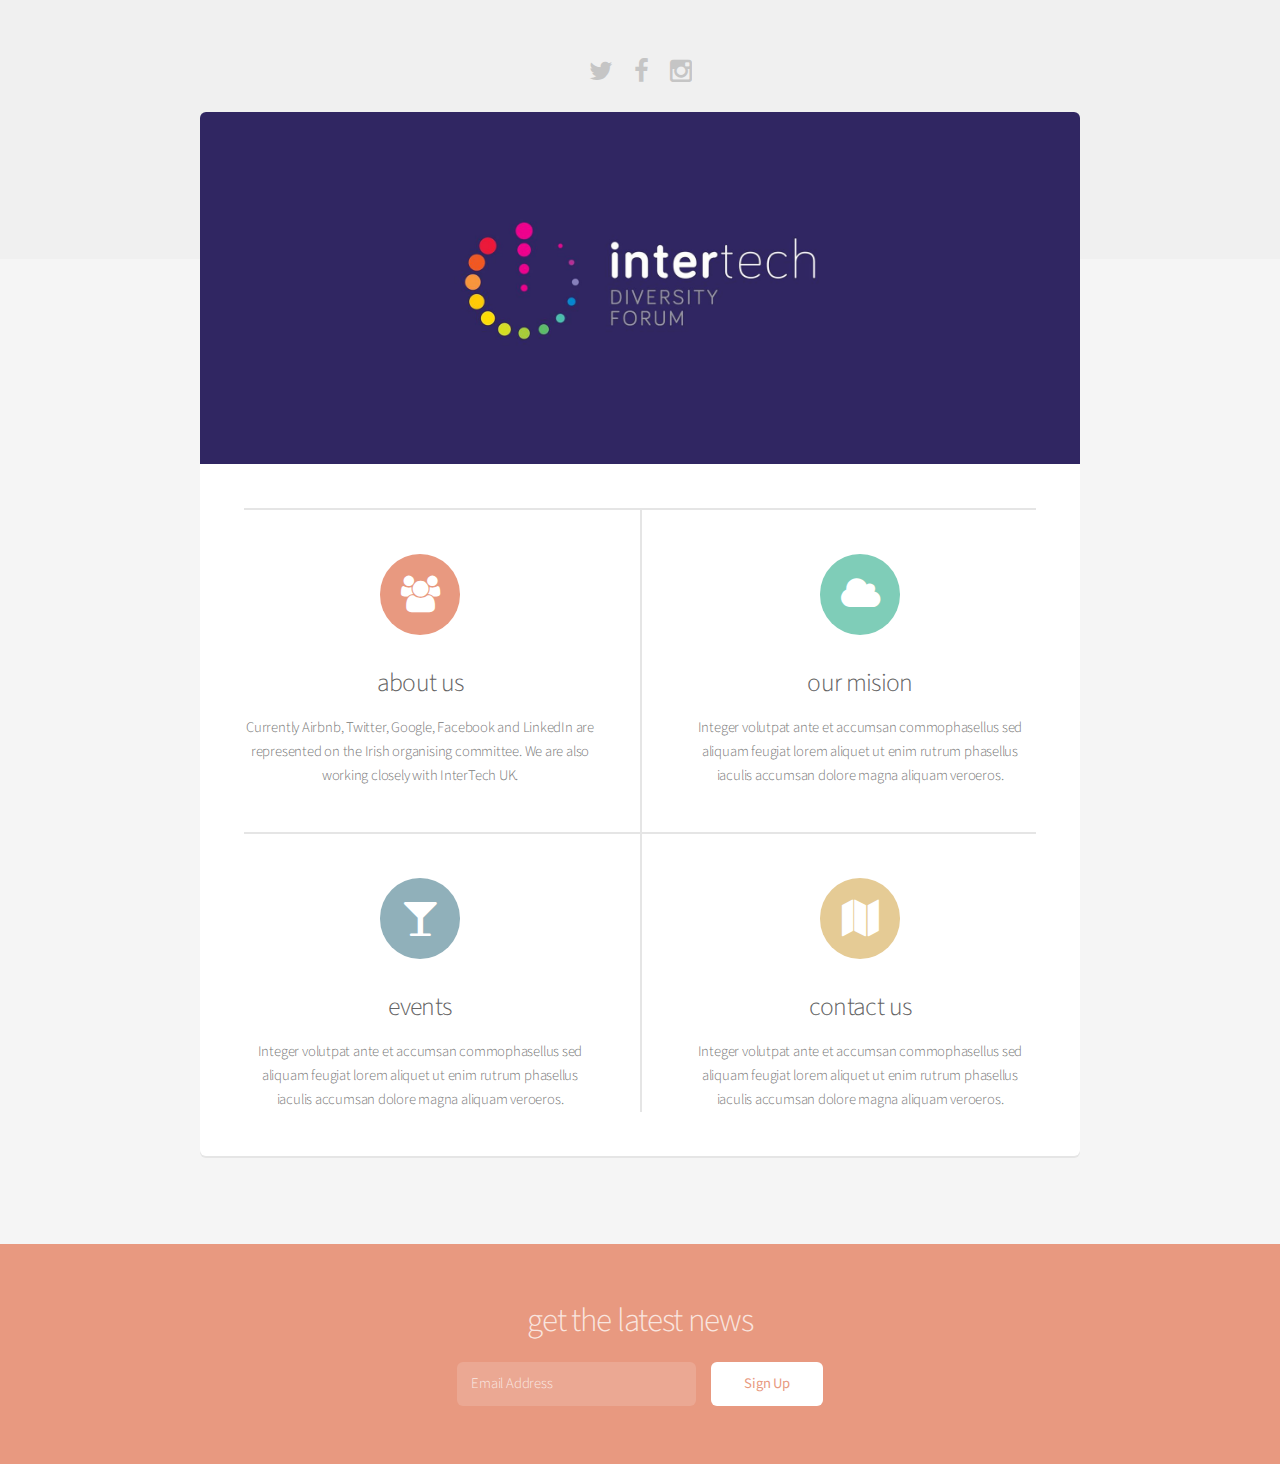
==== index.html @ 77f1223e "initial commit for intertech web" ====
<!DOCTYPE HTML>
<!--
	Alpha by HTML5 UP
	html5up.net | @n33co
	Free for personal and commercial use under the CCA 3.0 license (html5up.net/license)
-->
<html>
	<head>
		<title>Intertech Ireland</title>
		<meta charset="utf-8" />
		<meta name="viewport" content="width=device-width, initial-scale=1" />
		<!--[if lte IE 8]><script src="assets/js/ie/html5shiv.js"></script><![endif]-->
		<link rel="stylesheet" href="assets/css/main.css" />
		<!--[if lte IE 8]><link rel="stylesheet" href="assets/css/ie8.css" /><![endif]-->
	</head>
	<body class="landing">

<!-- Footer -->
				<footer id="footer">
					<ul class="icons">
						<li><a href="#" class="icon fa-twitter"><span class="label">Twitter</span></a></li>
						<li><a href="#" class="icon fa-facebook"><span class="label">Facebook</span></a></li>
						<li><a href="#" class="icon fa-instagram"><span class="label">Instagram</span></a></li>
					</ul>
					<ul class="icons">
					<li></li>
					<li></li>
				</ul>
				</footer>



		<div id="page-wrapper">

			<!-- Header -->
			<!-- Banner -->
				

			<!-- Main -->
				<section id="main" class="container">

					
					

					<section class="box special features">
						<span class="image featured"><img src="images/banner.jpg" alt="" /></span>
						<div class="features-row">
							<section>
								<span class="icon major fa-group accent2"></span>
								<h3>about us</h3>
								<p>Currently Airbnb, Twitter, Google, Facebook and LinkedIn are represented on the Irish organising committee. We are also working closely with InterTech UK.</p>
							</section>
							<section>
								<span class="icon major fa-cloud accent3"></span>
								<h3>our mision</h3>
								<p>Integer volutpat ante et accumsan commophasellus sed aliquam feugiat lorem aliquet ut enim rutrum phasellus iaculis accumsan dolore magna aliquam veroeros.</p>
							</section>
						</div>
						<div class="features-row">
							<section>
								<span class="icon major fa-glass accent4"></span>
								<h3>events</h3>
								<p>Integer volutpat ante et accumsan commophasellus sed aliquam feugiat lorem aliquet ut enim rutrum phasellus iaculis accumsan dolore magna aliquam veroeros.</p>
							</section>
							<section>
								<span class="icon major fa-map accent5"></span>
								<h3>contact us</h3>
								<p>Integer volutpat ante et accumsan commophasellus sed aliquam feugiat lorem aliquet ut enim rutrum phasellus iaculis accumsan dolore magna aliquam veroeros.</p>
							</section>
						</div>
					</section>

					
					</div>

				</section>

			<!-- CTA -->
				<section id="cta">

					<h2>get the latest news</h2>
					<form>
						<div class="row uniform 50%">
							<div class="8u 12u(mobilep)">
								<input type="email" name="email" id="email" placeholder="Email Address" />
							</div>
							<div class="4u 12u(mobilep)">
								<input type="submit" value="Sign Up" class="fit" />
							</div>
						</div>
					</form>

				</section>
		</div>

		<!-- Scripts -->
			<script src="assets/js/jquery.min.js"></script>
			<script src="assets/js/jquery.dropotron.min.js"></script>
			<script src="assets/js/jquery.scrollgress.min.js"></script>
			<script src="assets/js/skel.min.js"></script>
			<script src="assets/js/util.js"></script>
			<!--[if lte IE 8]><script src="assets/js/ie/respond.min.js"></script><![endif]-->
			<script src="assets/js/main.js"></script>

	</body>
</html>
---- assets/css/main.css ----
@import url("font-awesome.min.css");
@import url("http://fonts.googleapis.com/css?family=Source+Sans+Pro:300,400,300italic,400italic");

/*
	Alpha by HTML5 UP
	html5up.net | @n33co
	Free for personal and commercial use under the CCA 3.0 license (html5up.net/license)
*/

/* Reset */

	html, body, div, span, applet, object, iframe, h1, h2, h3, h4, h5, h6, p, blockquote, pre, a, abbr, acronym, address, big, cite, code, del, dfn, em, img, ins, kbd, q, s, samp, small, strike, strong, sub, sup, tt, var, b, u, i, center, dl, dt, dd, ol, ul, li, fieldset, form, label, legend, table, caption, tbody, tfoot, thead, tr, th, td, article, aside, canvas, details, embed, figure, figcaption, footer, header, hgroup, menu, nav, output, ruby, section, summary, time, mark, audio, video {
		margin: 0;
		padding: 0;
		border: 0;
		font-size: 100%;
		font: inherit;
		vertical-align: baseline;
	}

	article, aside, details, figcaption, figure, footer, header, hgroup, menu, nav, section {
		display: block;
	}

	body {
		line-height: 1;
	}

	ol, ul {
		list-style: none;
	}

	blockquote, q {
		quotes: none;
	}

	blockquote:before, blockquote:after, q:before, q:after {
		content: '';
		content: none;
	}

	table {
		border-collapse: collapse;
		border-spacing: 0;
	}

	body {
		-webkit-text-size-adjust: none;
	}

/* Box Model */

	*, *:before, *:after {
		-moz-box-sizing: border-box;
		-webkit-box-sizing: border-box;
		box-sizing: border-box;
	}

/* Containers */

	.container {
		margin-left: auto;
		margin-right: auto;
	}

	.container.\31 25\25 {
		width: 100%;
		max-width: 75em;
		min-width: 60em;
	}

	.container.\37 5\25 {
		width: 45em;
	}

	.container.\35 0\25 {
		width: 30em;
	}

	.container.\32 5\25 {
		width: 15em;
	}

	.container {
		width: 60em;
	}

	@media screen and (max-width: 1680px) {

		.container.\31 25\25 {
			width: 100%;
			max-width: 75em;
			min-width: 60em;
		}

		.container.\37 5\25 {
			width: 45em;
		}

		.container.\35 0\25 {
			width: 30em;
		}

		.container.\32 5\25 {
			width: 15em;
		}

		.container {
			width: 60em;
		}

	}

	@media screen and (max-width: 1280px) {

		.container.\31 25\25 {
			width: 100%;
			max-width: 75em;
			min-width: 60em;
		}

		.container.\37 5\25 {
			width: 45em;
		}

		.container.\35 0\25 {
			width: 30em;
		}

		.container.\32 5\25 {
			width: 15em;
		}

		.container {
			width: 60em;
		}

	}

	@media screen and (max-width: 980px) {

		.container.\31 25\25 {
			width: 100%;
			max-width: 112.5%;
			min-width: 90%;
		}

		.container.\37 5\25 {
			width: 67.5%;
		}

		.container.\35 0\25 {
			width: 45%;
		}

		.container.\32 5\25 {
			width: 22.5%;
		}

		.container {
			width: 90%;
		}

	}

	@media screen and (max-width: 840px) {

		.container.\31 25\25 {
			width: 100%;
			max-width: 112.5%;
			min-width: 90%;
		}

		.container.\37 5\25 {
			width: 67.5%;
		}

		.container.\35 0\25 {
			width: 45%;
		}

		.container.\32 5\25 {
			width: 22.5%;
		}

		.container {
			width: 90% !important;
		}

	}

	@media screen and (max-width: 736px) {

		.container.\31 25\25 {
			width: 100%;
			max-width: 125%;
			min-width: 100%;
		}

		.container.\37 5\25 {
			width: 75%;
		}

		.container.\35 0\25 {
			width: 50%;
		}

		.container.\32 5\25 {
			width: 25%;
		}

		.container {
			width: 100% !important;
		}

	}

	@media screen and (max-width: 480px) {

		.container.\31 25\25 {
			width: 100%;
			max-width: 125%;
			min-width: 100%;
		}

		.container.\37 5\25 {
			width: 75%;
		}

		.container.\35 0\25 {
			width: 50%;
		}

		.container.\32 5\25 {
			width: 25%;
		}

		.container {
			width: 100% !important;
		}

	}

/* Grid */

	.row {
		border-bottom: solid 1px transparent;
		-moz-box-sizing: border-box;
		-webkit-box-sizing: border-box;
		box-sizing: border-box;
	}

	.row > * {
		float: left;
		-moz-box-sizing: border-box;
		-webkit-box-sizing: border-box;
		box-sizing: border-box;
	}

	.row:after, .row:before {
		content: '';
		display: block;
		clear: both;
		height: 0;
	}

	.row.uniform > * > :first-child {
		margin-top: 0;
	}

	.row.uniform > * > :last-child {
		margin-bottom: 0;
	}

	.row.\30 \25 > * {
		padding: 0 0 0 0em;
	}

	.row.\30 \25 {
		margin: 0 0 -1px 0em;
	}

	.row.uniform.\30 \25 > * {
		padding: 0em 0 0 0em;
	}

	.row.uniform.\30 \25 {
		margin: 0em 0 -1px 0em;
	}

	.row > * {
		padding: 0 0 0 2em;
	}

	.row {
		margin: 0 0 -1px -2em;
	}

	.row.uniform > * {
		padding: 2em 0 0 2em;
	}

	.row.uniform {
		margin: -2em 0 -1px -2em;
	}

	.row.\32 00\25 > * {
		padding: 0 0 0 4em;
	}

	.row.\32 00\25 {
		margin: 0 0 -1px -4em;
	}

	.row.uniform.\32 00\25 > * {
		padding: 4em 0 0 4em;
	}

	.row.uniform.\32 00\25 {
		margin: -4em 0 -1px -4em;
	}

	.row.\31 50\25 > * {
		padding: 0 0 0 3em;
	}

	.row.\31 50\25 {
		margin: 0 0 -1px -3em;
	}

	.row.uniform.\31 50\25 > * {
		padding: 3em 0 0 3em;
	}

	.row.uniform.\31 50\25 {
		margin: -3em 0 -1px -3em;
	}

	.row.\35 0\25 > * {
		padding: 0 0 0 1em;
	}

	.row.\35 0\25 {
		margin: 0 0 -1px -1em;
	}

	.row.uniform.\35 0\25 > * {
		padding: 1em 0 0 1em;
	}

	.row.uniform.\35 0\25 {
		margin: -1em 0 -1px -1em;
	}

	.row.\32 5\25 > * {
		padding: 0 0 0 0.5em;
	}

	.row.\32 5\25 {
		margin: 0 0 -1px -0.5em;
	}

	.row.uniform.\32 5\25 > * {
		padding: 0.5em 0 0 0.5em;
	}

	.row.uniform.\32 5\25 {
		margin: -0.5em 0 -1px -0.5em;
	}

	.\31 2u, .\31 2u\24 {
		width: 100%;
		clear: none;
		margin-left: 0;
	}

	.\31 1u, .\31 1u\24 {
		width: 91.6666666667%;
		clear: none;
		margin-left: 0;
	}

	.\31 0u, .\31 0u\24 {
		width: 83.3333333333%;
		clear: none;
		margin-left: 0;
	}

	.\39 u, .\39 u\24 {
		width: 75%;
		clear: none;
		margin-left: 0;
	}

	.\38 u, .\38 u\24 {
		width: 66.6666666667%;
		clear: none;
		margin-left: 0;
	}

	.\37 u, .\37 u\24 {
		width: 58.3333333333%;
		clear: none;
		margin-left: 0;
	}

	.\36 u, .\36 u\24 {
		width: 50%;
		clear: none;
		margin-left: 0;
	}

	.\35 u, .\35 u\24 {
		width: 41.6666666667%;
		clear: none;
		margin-left: 0;
	}

	.\34 u, .\34 u\24 {
		width: 33.3333333333%;
		clear: none;
		margin-left: 0;
	}

	.\33 u, .\33 u\24 {
		width: 25%;
		clear: none;
		margin-left: 0;
	}

	.\32 u, .\32 u\24 {
		width: 16.6666666667%;
		clear: none;
		margin-left: 0;
	}

	.\31 u, .\31 u\24 {
		width: 8.3333333333%;
		clear: none;
		margin-left: 0;
	}

	.\31 2u\24 + *,
	.\31 1u\24 + *,
	.\31 0u\24 + *,
	.\39 u\24 + *,
	.\38 u\24 + *,
	.\37 u\24 + *,
	.\36 u\24 + *,
	.\35 u\24 + *,
	.\34 u\24 + *,
	.\33 u\24 + *,
	.\32 u\24 + *,
	.\31 u\24 + * {
		clear: left;
	}

	.\-11u {
		margin-left: 91.66667%;
	}

	.\-10u {
		margin-left: 83.33333%;
	}

	.\-9u {
		margin-left: 75%;
	}

	.\-8u {
		margin-left: 66.66667%;
	}

	.\-7u {
		margin-left: 58.33333%;
	}

	.\-6u {
		margin-left: 50%;
	}

	.\-5u {
		margin-left: 41.66667%;
	}

	.\-4u {
		margin-left: 33.33333%;
	}

	.\-3u {
		margin-left: 25%;
	}

	.\-2u {
		margin-left: 16.66667%;
	}

	.\-1u {
		margin-left: 8.33333%;
	}

	@media screen and (max-width: 1680px) {

		.row > * {
			padding: 0 0 0 2em;
		}

		.row {
			margin: 0 0 -1px -2em;
		}

		.row.uniform > * {
			padding: 2em 0 0 2em;
		}

		.row.uniform {
			margin: -2em 0 -1px -2em;
		}

		.row.\32 00\25 > * {
			padding: 0 0 0 4em;
		}

		.row.\32 00\25 {
			margin: 0 0 -1px -4em;
		}

		.row.uniform.\32 00\25 > * {
			padding: 4em 0 0 4em;
		}

		.row.uniform.\32 00\25 {
			margin: -4em 0 -1px -4em;
		}

		.row.\31 50\25 > * {
			padding: 0 0 0 3em;
		}

		.row.\31 50\25 {
			margin: 0 0 -1px -3em;
		}

		.row.uniform.\31 50\25 > * {
			padding: 3em 0 0 3em;
		}

		.row.uniform.\31 50\25 {
			margin: -3em 0 -1px -3em;
		}

		.row.\35 0\25 > * {
			padding: 0 0 0 1em;
		}

		.row.\35 0\25 {
			margin: 0 0 -1px -1em;
		}

		.row.uniform.\35 0\25 > * {
			padding: 1em 0 0 1em;
		}

		.row.uniform.\35 0\25 {
			margin: -1em 0 -1px -1em;
		}

		.row.\32 5\25 > * {
			padding: 0 0 0 0.5em;
		}

		.row.\32 5\25 {
			margin: 0 0 -1px -0.5em;
		}

		.row.uniform.\32 5\25 > * {
			padding: 0.5em 0 0 0.5em;
		}

		.row.uniform.\32 5\25 {
			margin: -0.5em 0 -1px -0.5em;
		}

		.\31 2u\28wide\29, .\31 2u\24\28wide\29 {
			width: 100%;
			clear: none;
			margin-left: 0;
		}

		.\31 1u\28wide\29, .\31 1u\24\28wide\29 {
			width: 91.6666666667%;
			clear: none;
			margin-left: 0;
		}

		.\31 0u\28wide\29, .\31 0u\24\28wide\29 {
			width: 83.3333333333%;
			clear: none;
			margin-left: 0;
		}

		.\39 u\28wide\29, .\39 u\24\28wide\29 {
			width: 75%;
			clear: none;
			margin-left: 0;
		}

		.\38 u\28wide\29, .\38 u\24\28wide\29 {
			width: 66.6666666667%;
			clear: none;
			margin-left: 0;
		}

		.\37 u\28wide\29, .\37 u\24\28wide\29 {
			width: 58.3333333333%;
			clear: none;
			margin-left: 0;
		}

		.\36 u\28wide\29, .\36 u\24\28wide\29 {
			width: 50%;
			clear: none;
			margin-left: 0;
		}

		.\35 u\28wide\29, .\35 u\24\28wide\29 {
			width: 41.6666666667%;
			clear: none;
			margin-left: 0;
		}

		.\34 u\28wide\29, .\34 u\24\28wide\29 {
			width: 33.3333333333%;
			clear: none;
			margin-left: 0;
		}

		.\33 u\28wide\29, .\33 u\24\28wide\29 {
			width: 25%;
			clear: none;
			margin-left: 0;
		}

		.\32 u\28wide\29, .\32 u\24\28wide\29 {
			width: 16.6666666667%;
			clear: none;
			margin-left: 0;
		}

		.\31 u\28wide\29, .\31 u\24\28wide\29 {
			width: 8.3333333333%;
			clear: none;
			margin-left: 0;
		}

		.\31 2u\24\28wide\29 + *,
		.\31 1u\24\28wide\29 + *,
		.\31 0u\24\28wide\29 + *,
		.\39 u\24\28wide\29 + *,
		.\38 u\24\28wide\29 + *,
		.\37 u\24\28wide\29 + *,
		.\36 u\24\28wide\29 + *,
		.\35 u\24\28wide\29 + *,
		.\34 u\24\28wide\29 + *,
		.\33 u\24\28wide\29 + *,
		.\32 u\24\28wide\29 + *,
		.\31 u\24\28wide\29 + * {
			clear: left;
		}

		.\-11u\28wide\29 {
			margin-left: 91.66667%;
		}

		.\-10u\28wide\29 {
			margin-left: 83.33333%;
		}

		.\-9u\28wide\29 {
			margin-left: 75%;
		}

		.\-8u\28wide\29 {
			margin-left: 66.66667%;
		}

		.\-7u\28wide\29 {
			margin-left: 58.33333%;
		}

		.\-6u\28wide\29 {
			margin-left: 50%;
		}

		.\-5u\28wide\29 {
			margin-left: 41.66667%;
		}

		.\-4u\28wide\29 {
			margin-left: 33.33333%;
		}

		.\-3u\28wide\29 {
			margin-left: 25%;
		}

		.\-2u\28wide\29 {
			margin-left: 16.66667%;
		}

		.\-1u\28wide\29 {
			margin-left: 8.33333%;
		}

	}

	@media screen and (max-width: 1280px) {

		.row > * {
			padding: 0 0 0 2em;
		}

		.row {
			margin: 0 0 -1px -2em;
		}

		.row.uniform > * {
			padding: 2em 0 0 2em;
		}

		.row.uniform {
			margin: -2em 0 -1px -2em;
		}

		.row.\32 00\25 > * {
			padding: 0 0 0 4em;
		}

		.row.\32 00\25 {
			margin: 0 0 -1px -4em;
		}

		.row.uniform.\32 00\25 > * {
			padding: 4em 0 0 4em;
		}

		.row.uniform.\32 00\25 {
			margin: -4em 0 -1px -4em;
		}

		.row.\31 50\25 > * {
			padding: 0 0 0 3em;
		}

		.row.\31 50\25 {
			margin: 0 0 -1px -3em;
		}

		.row.uniform.\31 50\25 > * {
			padding: 3em 0 0 3em;
		}

		.row.uniform.\31 50\25 {
			margin: -3em 0 -1px -3em;
		}

		.row.\35 0\25 > * {
			padding: 0 0 0 1em;
		}

		.row.\35 0\25 {
			margin: 0 0 -1px -1em;
		}

		.row.uniform.\35 0\25 > * {
			padding: 1em 0 0 1em;
		}

		.row.uniform.\35 0\25 {
			margin: -1em 0 -1px -1em;
		}

		.row.\32 5\25 > * {
			padding: 0 0 0 0.5em;
		}

		.row.\32 5\25 {
			margin: 0 0 -1px -0.5em;
		}

		.row.uniform.\32 5\25 > * {
			padding: 0.5em 0 0 0.5em;
		}

		.row.uniform.\32 5\25 {
			margin: -0.5em 0 -1px -0.5em;
		}

		.\31 2u\28normal\29, .\31 2u\24\28normal\29 {
			width: 100%;
			clear: none;
			margin-left: 0;
		}

		.\31 1u\28normal\29, .\31 1u\24\28normal\29 {
			width: 91.6666666667%;
			clear: none;
			margin-left: 0;
		}

		.\31 0u\28normal\29, .\31 0u\24\28normal\29 {
			width: 83.3333333333%;
			clear: none;
			margin-left: 0;
		}

		.\39 u\28normal\29, .\39 u\24\28normal\29 {
			width: 75%;
			clear: none;
			margin-left: 0;
		}

		.\38 u\28normal\29, .\38 u\24\28normal\29 {
			width: 66.6666666667%;
			clear: none;
			margin-left: 0;
		}

		.\37 u\28normal\29, .\37 u\24\28normal\29 {
			width: 58.3333333333%;
			clear: none;
			margin-left: 0;
		}

		.\36 u\28normal\29, .\36 u\24\28normal\29 {
			width: 50%;
			clear: none;
			margin-left: 0;
		}

		.\35 u\28normal\29, .\35 u\24\28normal\29 {
			width: 41.6666666667%;
			clear: none;
			margin-left: 0;
		}

		.\34 u\28normal\29, .\34 u\24\28normal\29 {
			width: 33.3333333333%;
			clear: none;
			margin-left: 0;
		}

		.\33 u\28normal\29, .\33 u\24\28normal\29 {
			width: 25%;
			clear: none;
			margin-left: 0;
		}

		.\32 u\28normal\29, .\32 u\24\28normal\29 {
			width: 16.6666666667%;
			clear: none;
			margin-left: 0;
		}

		.\31 u\28normal\29, .\31 u\24\28normal\29 {
			width: 8.3333333333%;
			clear: none;
			margin-left: 0;
		}

		.\31 2u\24\28normal\29 + *,
		.\31 1u\24\28normal\29 + *,
		.\31 0u\24\28normal\29 + *,
		.\39 u\24\28normal\29 + *,
		.\38 u\24\28normal\29 + *,
		.\37 u\24\28normal\29 + *,
		.\36 u\24\28normal\29 + *,
		.\35 u\24\28normal\29 + *,
		.\34 u\24\28normal\29 + *,
		.\33 u\24\28normal\29 + *,
		.\32 u\24\28normal\29 + *,
		.\31 u\24\28normal\29 + * {
			clear: left;
		}

		.\-11u\28normal\29 {
			margin-left: 91.66667%;
		}

		.\-10u\28normal\29 {
			margin-left: 83.33333%;
		}

		.\-9u\28normal\29 {
			margin-left: 75%;
		}

		.\-8u\28normal\29 {
			margin-left: 66.66667%;
		}

		.\-7u\28normal\29 {
			margin-left: 58.33333%;
		}

		.\-6u\28normal\29 {
			margin-left: 50%;
		}

		.\-5u\28normal\29 {
			margin-left: 41.66667%;
		}

		.\-4u\28normal\29 {
			margin-left: 33.33333%;
		}

		.\-3u\28normal\29 {
			margin-left: 25%;
		}

		.\-2u\28normal\29 {
			margin-left: 16.66667%;
		}

		.\-1u\28normal\29 {
			margin-left: 8.33333%;
		}

	}

	@media screen and (max-width: 980px) {

		.row > * {
			padding: 0 0 0 2em;
		}

		.row {
			margin: 0 0 -1px -2em;
		}

		.row.uniform > * {
			padding: 2em 0 0 2em;
		}

		.row.uniform {
			margin: -2em 0 -1px -2em;
		}

		.row.\32 00\25 > * {
			padding: 0 0 0 4em;
		}

		.row.\32 00\25 {
			margin: 0 0 -1px -4em;
		}

		.row.uniform.\32 00\25 > * {
			padding: 4em 0 0 4em;
		}

		.row.uniform.\32 00\25 {
			margin: -4em 0 -1px -4em;
		}

		.row.\31 50\25 > * {
			padding: 0 0 0 3em;
		}

		.row.\31 50\25 {
			margin: 0 0 -1px -3em;
		}

		.row.uniform.\31 50\25 > * {
			padding: 3em 0 0 3em;
		}

		.row.uniform.\31 50\25 {
			margin: -3em 0 -1px -3em;
		}

		.row.\35 0\25 > * {
			padding: 0 0 0 1em;
		}

		.row.\35 0\25 {
			margin: 0 0 -1px -1em;
		}

		.row.uniform.\35 0\25 > * {
			padding: 1em 0 0 1em;
		}

		.row.uniform.\35 0\25 {
			margin: -1em 0 -1px -1em;
		}

		.row.\32 5\25 > * {
			padding: 0 0 0 0.5em;
		}

		.row.\32 5\25 {
			margin: 0 0 -1px -0.5em;
		}

		.row.uniform.\32 5\25 > * {
			padding: 0.5em 0 0 0.5em;
		}

		.row.uniform.\32 5\25 {
			margin: -0.5em 0 -1px -0.5em;
		}

		.\31 2u\28narrow\29, .\31 2u\24\28narrow\29 {
			width: 100%;
			clear: none;
			margin-left: 0;
		}

		.\31 1u\28narrow\29, .\31 1u\24\28narrow\29 {
			width: 91.6666666667%;
			clear: none;
			margin-left: 0;
		}

		.\31 0u\28narrow\29, .\31 0u\24\28narrow\29 {
			width: 83.3333333333%;
			clear: none;
			margin-left: 0;
		}

		.\39 u\28narrow\29, .\39 u\24\28narrow\29 {
			width: 75%;
			clear: none;
			margin-left: 0;
		}

		.\38 u\28narrow\29, .\38 u\24\28narrow\29 {
			width: 66.6666666667%;
			clear: none;
			margin-left: 0;
		}

		.\37 u\28narrow\29, .\37 u\24\28narrow\29 {
			width: 58.3333333333%;
			clear: none;
			margin-left: 0;
		}

		.\36 u\28narrow\29, .\36 u\24\28narrow\29 {
			width: 50%;
			clear: none;
			margin-left: 0;
		}

		.\35 u\28narrow\29, .\35 u\24\28narrow\29 {
			width: 41.6666666667%;
			clear: none;
			margin-left: 0;
		}

		.\34 u\28narrow\29, .\34 u\24\28narrow\29 {
			width: 33.3333333333%;
			clear: none;
			margin-left: 0;
		}

		.\33 u\28narrow\29, .\33 u\24\28narrow\29 {
			width: 25%;
			clear: none;
			margin-left: 0;
		}

		.\32 u\28narrow\29, .\32 u\24\28narrow\29 {
			width: 16.6666666667%;
			clear: none;
			margin-left: 0;
		}

		.\31 u\28narrow\29, .\31 u\24\28narrow\29 {
			width: 8.3333333333%;
			clear: none;
			margin-left: 0;
		}

		.\31 2u\24\28narrow\29 + *,
		.\31 1u\24\28narrow\29 + *,
		.\31 0u\24\28narrow\29 + *,
		.\39 u\24\28narrow\29 + *,
		.\38 u\24\28narrow\29 + *,
		.\37 u\24\28narrow\29 + *,
		.\36 u\24\28narrow\29 + *,
		.\35 u\24\28narrow\29 + *,
		.\34 u\24\28narrow\29 + *,
		.\33 u\24\28narrow\29 + *,
		.\32 u\24\28narrow\29 + *,
		.\31 u\24\28narrow\29 + * {
			clear: left;
		}

		.\-11u\28narrow\29 {
			margin-left: 91.66667%;
		}

		.\-10u\28narrow\29 {
			margin-left: 83.33333%;
		}

		.\-9u\28narrow\29 {
			margin-left: 75%;
		}

		.\-8u\28narrow\29 {
			margin-left: 66.66667%;
		}

		.\-7u\28narrow\29 {
			margin-left: 58.33333%;
		}

		.\-6u\28narrow\29 {
			margin-left: 50%;
		}

		.\-5u\28narrow\29 {
			margin-left: 41.66667%;
		}

		.\-4u\28narrow\29 {
			margin-left: 33.33333%;
		}

		.\-3u\28narrow\29 {
			margin-left: 25%;
		}

		.\-2u\28narrow\29 {
			margin-left: 16.66667%;
		}

		.\-1u\28narrow\29 {
			margin-left: 8.33333%;
		}

	}

	@media screen and (max-width: 840px) {

		.row > * {
			padding: 0 0 0 2em;
		}

		.row {
			margin: 0 0 -1px -2em;
		}

		.row.uniform > * {
			padding: 2em 0 0 2em;
		}

		.row.uniform {
			margin: -2em 0 -1px -2em;
		}

		.row.\32 00\25 > * {
			padding: 0 0 0 4em;
		}

		.row.\32 00\25 {
			margin: 0 0 -1px -4em;
		}

		.row.uniform.\32 00\25 > * {
			padding: 4em 0 0 4em;
		}

		.row.uniform.\32 00\25 {
			margin: -4em 0 -1px -4em;
		}

		.row.\31 50\25 > * {
			padding: 0 0 0 3em;
		}

		.row.\31 50\25 {
			margin: 0 0 -1px -3em;
		}

		.row.uniform.\31 50\25 > * {
			padding: 3em 0 0 3em;
		}

		.row.uniform.\31 50\25 {
			margin: -3em 0 -1px -3em;
		}

		.row.\35 0\25 > * {
			padding: 0 0 0 1em;
		}

		.row.\35 0\25 {
			margin: 0 0 -1px -1em;
		}

		.row.uniform.\35 0\25 > * {
			padding: 1em 0 0 1em;
		}

		.row.uniform.\35 0\25 {
			margin: -1em 0 -1px -1em;
		}

		.row.\32 5\25 > * {
			padding: 0 0 0 0.5em;
		}

		.row.\32 5\25 {
			margin: 0 0 -1px -0.5em;
		}

		.row.uniform.\32 5\25 > * {
			padding: 0.5em 0 0 0.5em;
		}

		.row.uniform.\32 5\25 {
			margin: -0.5em 0 -1px -0.5em;
		}

		.\31 2u\28narrower\29, .\31 2u\24\28narrower\29 {
			width: 100%;
			clear: none;
			margin-left: 0;
		}

		.\31 1u\28narrower\29, .\31 1u\24\28narrower\29 {
			width: 91.6666666667%;
			clear: none;
			margin-left: 0;
		}

		.\31 0u\28narrower\29, .\31 0u\24\28narrower\29 {
			width: 83.3333333333%;
			clear: none;
			margin-left: 0;
		}

		.\39 u\28narrower\29, .\39 u\24\28narrower\29 {
			width: 75%;
			clear: none;
			margin-left: 0;
		}

		.\38 u\28narrower\29, .\38 u\24\28narrower\29 {
			width: 66.6666666667%;
			clear: none;
			margin-left: 0;
		}

		.\37 u\28narrower\29, .\37 u\24\28narrower\29 {
			width: 58.3333333333%;
			clear: none;
			margin-left: 0;
		}

		.\36 u\28narrower\29, .\36 u\24\28narrower\29 {
			width: 50%;
			clear: none;
			margin-left: 0;
		}

		.\35 u\28narrower\29, .\35 u\24\28narrower\29 {
			width: 41.6666666667%;
			clear: none;
			margin-left: 0;
		}

		.\34 u\28narrower\29, .\34 u\24\28narrower\29 {
			width: 33.3333333333%;
			clear: none;
			margin-left: 0;
		}

		.\33 u\28narrower\29, .\33 u\24\28narrower\29 {
			width: 25%;
			clear: none;
			margin-left: 0;
		}

		.\32 u\28narrower\29, .\32 u\24\28narrower\29 {
			width: 16.6666666667%;
			clear: none;
			margin-left: 0;
		}

		.\31 u\28narrower\29, .\31 u\24\28narrower\29 {
			width: 8.3333333333%;
			clear: none;
			margin-left: 0;
		}

		.\31 2u\24\28narrower\29 + *,
		.\31 1u\24\28narrower\29 + *,
		.\31 0u\24\28narrower\29 + *,
		.\39 u\24\28narrower\29 + *,
		.\38 u\24\28narrower\29 + *,
		.\37 u\24\28narrower\29 + *,
		.\36 u\24\28narrower\29 + *,
		.\35 u\24\28narrower\29 + *,
		.\34 u\24\28narrower\29 + *,
		.\33 u\24\28narrower\29 + *,
		.\32 u\24\28narrower\29 + *,
		.\31 u\24\28narrower\29 + * {
			clear: left;
		}

		.\-11u\28narrower\29 {
			margin-left: 91.66667%;
		}

		.\-10u\28narrower\29 {
			margin-left: 83.33333%;
		}

		.\-9u\28narrower\29 {
			margin-left: 75%;
		}

		.\-8u\28narrower\29 {
			margin-left: 66.66667%;
		}

		.\-7u\28narrower\29 {
			margin-left: 58.33333%;
		}

		.\-6u\28narrower\29 {
			margin-left: 50%;
		}

		.\-5u\28narrower\29 {
			margin-left: 41.66667%;
		}

		.\-4u\28narrower\29 {
			margin-left: 33.33333%;
		}

		.\-3u\28narrower\29 {
			margin-left: 25%;
		}

		.\-2u\28narrower\29 {
			margin-left: 16.66667%;
		}

		.\-1u\28narrower\29 {
			margin-left: 8.33333%;
		}

	}

	@media screen and (max-width: 736px) {

		.row > * {
			padding: 0 0 0 2em;
		}

		.row {
			margin: 0 0 -1px -2em;
		}

		.row.uniform > * {
			padding: 2em 0 0 2em;
		}

		.row.uniform {
			margin: -2em 0 -1px -2em;
		}

		.row.\32 00\25 > * {
			padding: 0 0 0 4em;
		}

		.row.\32 00\25 {
			margin: 0 0 -1px -4em;
		}

		.row.uniform.\32 00\25 > * {
			padding: 4em 0 0 4em;
		}

		.row.uniform.\32 00\25 {
			margin: -4em 0 -1px -4em;
		}

		.row.\31 50\25 > * {
			padding: 0 0 0 3em;
		}

		.row.\31 50\25 {
			margin: 0 0 -1px -3em;
		}

		.row.uniform.\31 50\25 > * {
			padding: 3em 0 0 3em;
		}

		.row.uniform.\31 50\25 {
			margin: -3em 0 -1px -3em;
		}

		.row.\35 0\25 > * {
			padding: 0 0 0 1em;
		}

		.row.\35 0\25 {
			margin: 0 0 -1px -1em;
		}

		.row.uniform.\35 0\25 > * {
			padding: 1em 0 0 1em;
		}

		.row.uniform.\35 0\25 {
			margin: -1em 0 -1px -1em;
		}

		.row.\32 5\25 > * {
			padding: 0 0 0 0.5em;
		}

		.row.\32 5\25 {
			margin: 0 0 -1px -0.5em;
		}

		.row.uniform.\32 5\25 > * {
			padding: 0.5em 0 0 0.5em;
		}

		.row.uniform.\32 5\25 {
			margin: -0.5em 0 -1px -0.5em;
		}

		.\31 2u\28mobile\29, .\31 2u\24\28mobile\29 {
			width: 100%;
			clear: none;
			margin-left: 0;
		}

		.\31 1u\28mobile\29, .\31 1u\24\28mobile\29 {
			width: 91.6666666667%;
			clear: none;
			margin-left: 0;
		}

		.\31 0u\28mobile\29, .\31 0u\24\28mobile\29 {
			width: 83.3333333333%;
			clear: none;
			margin-left: 0;
		}

		.\39 u\28mobile\29, .\39 u\24\28mobile\29 {
			width: 75%;
			clear: none;
			margin-left: 0;
		}

		.\38 u\28mobile\29, .\38 u\24\28mobile\29 {
			width: 66.6666666667%;
			clear: none;
			margin-left: 0;
		}

		.\37 u\28mobile\29, .\37 u\24\28mobile\29 {
			width: 58.3333333333%;
			clear: none;
			margin-left: 0;
		}

		.\36 u\28mobile\29, .\36 u\24\28mobile\29 {
			width: 50%;
			clear: none;
			margin-left: 0;
		}

		.\35 u\28mobile\29, .\35 u\24\28mobile\29 {
			width: 41.6666666667%;
			clear: none;
			margin-left: 0;
		}

		.\34 u\28mobile\29, .\34 u\24\28mobile\29 {
			width: 33.3333333333%;
			clear: none;
			margin-left: 0;
		}

		.\33 u\28mobile\29, .\33 u\24\28mobile\29 {
			width: 25%;
			clear: none;
			margin-left: 0;
		}

		.\32 u\28mobile\29, .\32 u\24\28mobile\29 {
			width: 16.6666666667%;
			clear: none;
			margin-left: 0;
		}

		.\31 u\28mobile\29, .\31 u\24\28mobile\29 {
			width: 8.3333333333%;
			clear: none;
			margin-left: 0;
		}

		.\31 2u\24\28mobile\29 + *,
		.\31 1u\24\28mobile\29 + *,
		.\31 0u\24\28mobile\29 + *,
		.\39 u\24\28mobile\29 + *,
		.\38 u\24\28mobile\29 + *,
		.\37 u\24\28mobile\29 + *,
		.\36 u\24\28mobile\29 + *,
		.\35 u\24\28mobile\29 + *,
		.\34 u\24\28mobile\29 + *,
		.\33 u\24\28mobile\29 + *,
		.\32 u\24\28mobile\29 + *,
		.\31 u\24\28mobile\29 + * {
			clear: left;
		}

		.\-11u\28mobile\29 {
			margin-left: 91.66667%;
		}

		.\-10u\28mobile\29 {
			margin-left: 83.33333%;
		}

		.\-9u\28mobile\29 {
			margin-left: 75%;
		}

		.\-8u\28mobile\29 {
			margin-left: 66.66667%;
		}

		.\-7u\28mobile\29 {
			margin-left: 58.33333%;
		}

		.\-6u\28mobile\29 {
			margin-left: 50%;
		}

		.\-5u\28mobile\29 {
			margin-left: 41.66667%;
		}

		.\-4u\28mobile\29 {
			margin-left: 33.33333%;
		}

		.\-3u\28mobile\29 {
			margin-left: 25%;
		}

		.\-2u\28mobile\29 {
			margin-left: 16.66667%;
		}

		.\-1u\28mobile\29 {
			margin-left: 8.33333%;
		}

	}

	@media screen and (max-width: 480px) {

		.row > * {
			padding: 0 0 0 2em;
		}

		.row {
			margin: 0 0 -1px -2em;
		}

		.row.uniform > * {
			padding: 2em 0 0 2em;
		}

		.row.uniform {
			margin: -2em 0 -1px -2em;
		}

		.row.\32 00\25 > * {
			padding: 0 0 0 4em;
		}

		.row.\32 00\25 {
			margin: 0 0 -1px -4em;
		}

		.row.uniform.\32 00\25 > * {
			padding: 4em 0 0 4em;
		}

		.row.uniform.\32 00\25 {
			margin: -4em 0 -1px -4em;
		}

		.row.\31 50\25 > * {
			padding: 0 0 0 3em;
		}

		.row.\31 50\25 {
			margin: 0 0 -1px -3em;
		}

		.row.uniform.\31 50\25 > * {
			padding: 3em 0 0 3em;
		}

		.row.uniform.\31 50\25 {
			margin: -3em 0 -1px -3em;
		}

		.row.\35 0\25 > * {
			padding: 0 0 0 1em;
		}

		.row.\35 0\25 {
			margin: 0 0 -1px -1em;
		}

		.row.uniform.\35 0\25 > * {
			padding: 1em 0 0 1em;
		}

		.row.uniform.\35 0\25 {
			margin: -1em 0 -1px -1em;
		}

		.row.\32 5\25 > * {
			padding: 0 0 0 0.5em;
		}

		.row.\32 5\25 {
			margin: 0 0 -1px -0.5em;
		}

		.row.uniform.\32 5\25 > * {
			padding: 0.5em 0 0 0.5em;
		}

		.row.uniform.\32 5\25 {
			margin: -0.5em 0 -1px -0.5em;
		}

		.\31 2u\28mobilep\29, .\31 2u\24\28mobilep\29 {
			width: 100%;
			clear: none;
			margin-left: 0;
		}

		.\31 1u\28mobilep\29, .\31 1u\24\28mobilep\29 {
			width: 91.6666666667%;
			clear: none;
			margin-left: 0;
		}

		.\31 0u\28mobilep\29, .\31 0u\24\28mobilep\29 {
			width: 83.3333333333%;
			clear: none;
			margin-left: 0;
		}

		.\39 u\28mobilep\29, .\39 u\24\28mobilep\29 {
			width: 75%;
			clear: none;
			margin-left: 0;
		}

		.\38 u\28mobilep\29, .\38 u\24\28mobilep\29 {
			width: 66.6666666667%;
			clear: none;
			margin-left: 0;
		}

		.\37 u\28mobilep\29, .\37 u\24\28mobilep\29 {
			width: 58.3333333333%;
			clear: none;
			margin-left: 0;
		}

		.\36 u\28mobilep\29, .\36 u\24\28mobilep\29 {
			width: 50%;
			clear: none;
			margin-left: 0;
		}

		.\35 u\28mobilep\29, .\35 u\24\28mobilep\29 {
			width: 41.6666666667%;
			clear: none;
			margin-left: 0;
		}

		.\34 u\28mobilep\29, .\34 u\24\28mobilep\29 {
			width: 33.3333333333%;
			clear: none;
			margin-left: 0;
		}

		.\33 u\28mobilep\29, .\33 u\24\28mobilep\29 {
			width: 25%;
			clear: none;
			margin-left: 0;
		}

		.\32 u\28mobilep\29, .\32 u\24\28mobilep\29 {
			width: 16.6666666667%;
			clear: none;
			margin-left: 0;
		}

		.\31 u\28mobilep\29, .\31 u\24\28mobilep\29 {
			width: 8.3333333333%;
			clear: none;
			margin-left: 0;
		}

		.\31 2u\24\28mobilep\29 + *,
		.\31 1u\24\28mobilep\29 + *,
		.\31 0u\24\28mobilep\29 + *,
		.\39 u\24\28mobilep\29 + *,
		.\38 u\24\28mobilep\29 + *,
		.\37 u\24\28mobilep\29 + *,
		.\36 u\24\28mobilep\29 + *,
		.\35 u\24\28mobilep\29 + *,
		.\34 u\24\28mobilep\29 + *,
		.\33 u\24\28mobilep\29 + *,
		.\32 u\24\28mobilep\29 + *,
		.\31 u\24\28mobilep\29 + * {
			clear: left;
		}

		.\-11u\28mobilep\29 {
			margin-left: 91.66667%;
		}

		.\-10u\28mobilep\29 {
			margin-left: 83.33333%;
		}

		.\-9u\28mobilep\29 {
			margin-left: 75%;
		}

		.\-8u\28mobilep\29 {
			margin-left: 66.66667%;
		}

		.\-7u\28mobilep\29 {
			margin-left: 58.33333%;
		}

		.\-6u\28mobilep\29 {
			margin-left: 50%;
		}

		.\-5u\28mobilep\29 {
			margin-left: 41.66667%;
		}

		.\-4u\28mobilep\29 {
			margin-left: 33.33333%;
		}

		.\-3u\28mobilep\29 {
			margin-left: 25%;
		}

		.\-2u\28mobilep\29 {
			margin-left: 16.66667%;
		}

		.\-1u\28mobilep\29 {
			margin-left: 8.33333%;
		}

	}

/* Basic */

	body {
		background: #f5f5f5;
	}

	body, input, select, textarea {
		color: #777;
		font-family: "Source Sans Pro", sans-serif;
		font-size: 16pt;
		font-weight: 300;
		line-height: 1.65em;
		letter-spacing: -0.015em;
	}

	a {
		-moz-transition: color 0.2s ease-in-out, border-bottom-color 0.2s ease-in-out;
		-webkit-transition: color 0.2s ease-in-out, border-bottom-color 0.2s ease-in-out;
		-ms-transition: color 0.2s ease-in-out, border-bottom-color 0.2s ease-in-out;
		transition: color 0.2s ease-in-out, border-bottom-color 0.2s ease-in-out;
		border-bottom: dotted 1px;
		color: #e89980;
		text-decoration: none;
	}

		a:hover {
			border-bottom-color: transparent;
		}

	strong, b {
		color: #646464;
		font-weight: 400;
	}

	em, i {
		font-style: italic;
	}

	p {
		margin: 0 0 2em 0;
	}

	h1, h2, h3, h4, h5, h6 {
		color: #646464;
		font-weight: 300;
		line-height: 1em;
		margin: 0 0 0.5em 0;
	}

		h1 a, h2 a, h3 a, h4 a, h5 a, h6 a {
			color: inherit;
			text-decoration: none;
		}

	h2 {
		font-size: 2.25em;
		line-height: 1.5em;
		letter-spacing: -0.035em;
	}

	h3 {
		font-size: 1.75em;
		line-height: 1.5em;
		letter-spacing: -0.025em;
	}

	h4 {
		font-size: 1.1em;
		line-height: 1.5em;
		letter-spacing: 0;
	}

	h5 {
		font-size: 0.9em;
		line-height: 1.5em;
		letter-spacing: 0;
	}

	h6 {
		font-size: 0.7em;
		line-height: 1.5em;
		letter-spacing: 0;
	}

	sub {
		font-size: 0.8em;
		position: relative;
		top: 0.5em;
	}

	sup {
		font-size: 0.8em;
		position: relative;
		top: -0.5em;
	}

	hr {
		border: 0;
		border-bottom: solid 2px #e5e5e5;
		margin: 2em 0;
	}

		hr.major {
			margin: 3em 0;
		}

	blockquote {
		border-left: solid 4px #e5e5e5;
		font-style: italic;
		margin: 0 0 2em 0;
		padding: 0.5em 0 0.5em 2em;
	}

	pre {
		-webkit-overflow-scrolling: touch;
		background: #f8f8f8;
		border-radius: 6px;
		border: solid 1px #e5e5e5;
		font-family: monospace;
		font-size: 0.9em;
		line-height: 1.75em;
		margin: 0 0 2em 0;
		overflow-x: auto;
		padding: 1em 1.5em;
	}

	code {
		background: #f8f8f8;
		border-radius: 6px;
		border: solid 1px #e5e5e5;
		font-family: monospace;
		font-size: 0.9em;
		margin: 0 0.25em;
		padding: 0.25em 0.65em;
	}

	.align-left {
		text-align: left;
	}

	.align-center {
		text-align: center;
	}

	.align-right {
		text-align: right;
	}

/* Section/Article */

	section.special, article.special {
		text-align: center;
	}

	header p {
		color: #999;
		position: relative;
		margin: 0 0 1.5em 0;
		font-style: italic;
	}

	header h2 + p {
		font-size: 1.25em;
		margin-top: -1em;
		line-height: 1.5em;
	}

	header h3 + p {
		font-size: 1.1em;
		margin-top: -0.85em;
		line-height: 1.5em;
	}

	header h4 + p,
	header h5 + p,
	header h6 + p {
		font-size: 0.8em;
		margin-top: -0.5em;
		line-height: 1.5em;
	}

	header.major {
		padding: 1em 0;
		text-align: center;
	}

		header.major h2 {
			margin: 0;
		}

		header.major p {
			display: inline-block;
			border-top: solid 2px #e5e5e5;
			color: #777;
			margin: 1.5em 0 0 0;
			padding: 1.5em 0 0 0;
			font-style: normal;
		}

/* Form */

	form {
		margin: 0 0 2em 0;
	}

	label {
		color: #646464;
		display: block;
		font-size: 0.9em;
		font-weight: 300;
		margin: 0 0 1em 0;
	}

	input[type="text"],
	input[type="password"],
	input[type="email"],
	select,
	textarea {
		-moz-appearance: none;
		-webkit-appearance: none;
		-ms-appearance: none;
		appearance: none;
		background: #f8f8f8;
		border-radius: 6px;
		border: solid 1px #e5e5e5;
		color: inherit;
		display: block;
		outline: 0;
		padding: 0 1em;
		text-decoration: none;
		width: 100%;
	}

		input[type="text"]:invalid,
		input[type="password"]:invalid,
		input[type="email"]:invalid,
		select:invalid,
		textarea:invalid {
			box-shadow: none;
		}

		input[type="text"]:focus,
		input[type="password"]:focus,
		input[type="email"]:focus,
		select:focus,
		textarea:focus {
			border-color: #e89980;
			box-shadow: 0 0 0 2px #e89980;
		}

	.select-wrapper {
		text-decoration: none;
		display: block;
		position: relative;
	}

		.select-wrapper:before {
			-moz-osx-font-smoothing: grayscale;
			-webkit-font-smoothing: antialiased;
			font-family: FontAwesome;
			font-style: normal;
			font-weight: normal;
			text-transform: none !important;
		}

		.select-wrapper:before {
			color: #e5e5e5;
			content: '\f078';
			display: block;
			height: 3em;
			line-height: 3em;
			pointer-events: none;
			position: absolute;
			right: 0;
			text-align: center;
			top: 0;
			width: 3em;
		}

		.select-wrapper select::-ms-expand {
			display: none;
		}

	input[type="text"],
	input[type="password"],
	input[type="email"],
	select {
		height: 3em;
	}

	textarea {
		padding: 0.75em 1em;
	}

	input[type="checkbox"],
	input[type="radio"] {
		-moz-appearance: none;
		-webkit-appearance: none;
		-ms-appearance: none;
		appearance: none;
		display: block;
		float: left;
		margin-right: -2em;
		opacity: 0;
		width: 1em;
		z-index: -1;
	}

		input[type="checkbox"] + label,
		input[type="radio"] + label {
			text-decoration: none;
			color: #777;
			cursor: pointer;
			display: inline-block;
			font-size: 1em;
			font-weight: 300;
			padding-left: 2.55em;
			padding-right: 0.75em;
			position: relative;
		}

			input[type="checkbox"] + label:before,
			input[type="radio"] + label:before {
				-moz-osx-font-smoothing: grayscale;
				-webkit-font-smoothing: antialiased;
				font-family: FontAwesome;
				font-style: normal;
				font-weight: normal;
				text-transform: none !important;
			}

			input[type="checkbox"] + label:before,
			input[type="radio"] + label:before {
				background: #f8f8f8;
				border-radius: 6px;
				border: solid 1px #e5e5e5;
				content: '';
				display: inline-block;
				height: 1.8em;
				left: 0;
				line-height: 1.725em;
				position: absolute;
				text-align: center;
				top: 0;
				width: 1.8em;
			}

		input[type="checkbox"]:checked + label:before,
		input[type="radio"]:checked + label:before {
			background: #666;
			border-color: #666;
			color: #ffffff;
			content: '\f00c';
		}

		input[type="checkbox"]:focus + label:before,
		input[type="radio"]:focus + label:before {
			border-color: #e89980;
			box-shadow: 0 0 0 1px #e89980;
		}

	input[type="checkbox"] + label:before {
		border-radius: 6px;
	}

	input[type="radio"] + label:before {
		border-radius: 100%;
	}

	::-webkit-input-placeholder {
		color: #999 !important;
		opacity: 1.0;
	}

	:-moz-placeholder {
		color: #999 !important;
		opacity: 1.0;
	}

	::-moz-placeholder {
		color: #999 !important;
		opacity: 1.0;
	}

	:-ms-input-placeholder {
		color: #999 !important;
		opacity: 1.0;
	}

	.formerize-placeholder {
		color: #999 !important;
		opacity: 1.0;
	}

/* Box */

	.box {
		background: #fff;
		border-radius: 6px;
		box-shadow: 0 2px 0 0 #e5e5e5;
		margin: 0 0 2em 0;
		padding: 3em;
	}

		.box > :last-child {
			margin-bottom: 0;
		}

		.box.alt {
			background: none !important;
			border-radius: 0 !important;
			box-shadow: none !important;
			margin: 0 0 2em 0;
			padding: 0 !important;
		}

		.box.features .features-row {
			border-top: solid 2px #e5e5e5;
			position: relative;
		}

			.box.features .features-row:after {
				clear: both;
				content: '';
				display: block;
			}

			.box.features .features-row section {
				float: left;
				padding: 3em;
				width: 50%;
			}

				.box.features .features-row section :last-child {
					margin-bottom: 0;
				}

				.box.features .features-row section:nth-child(2n) {
					padding-right: 0;
				}

					.box.features .features-row section:nth-child(2n):before {
						background: #e5e5e5;
						content: '';
						display: block;
						height: 100%;
						margin-left: -3em;
						position: absolute;
						top: 0;
						width: 2px;
					}

				.box.features .features-row section:nth-child(2n-1) {
					padding-left: 0;
				}

			.box.features .features-row:first-child {
				border-top: 0;
			}

				.box.features .features-row:first-child section {
					padding-top: 0;
				}

			.box.features .features-row:last-child {
				padding-bottom: 0;
			}

				.box.features .features-row:last-child section {
					padding-bottom: 0;
				}

		.box.special {
			text-align: center;
		}

		.box .image.featured {
			border-radius: 0;
			display: block;
			margin: 3em 0 3em -3em;
			position: relative;
			width: calc(100% + 6em);
		}

			.box .image.featured img {
				border-radius: 0;
				display: block;
				width: 100%;
			}

			.box .image.featured:first-child {
				border-radius: 6px 6px 0 0;
				margin-bottom: 3em;
				margin-top: -3em;
			}

				.box .image.featured:first-child img {
					border-radius: 6px 6px 0 0;
				}

			.box .image.featured:last-child {
				border-radius: 0 0 6px 6px;
				margin-bottom: -3em;
				margin-top: 3em;
			}

				.box .image.featured:last-child img {
					border-radius: 0 0 6px 6px;
				}

/* Icon */

	.icon {
		text-decoration: none;
		border-bottom: none;
		position: relative;
	}

		.icon:before {
			-moz-osx-font-smoothing: grayscale;
			-webkit-font-smoothing: antialiased;
			font-family: FontAwesome;
			font-style: normal;
			font-weight: normal;
			text-transform: none !important;
		}

		.icon > .label {
			display: none;
		}

		.icon.major {
			background: #666;
			border-radius: 100%;
			color: #ffffff;
			cursor: default;
			display: inline-block;
			height: 5.5em;
			line-height: 5.5em;
			margin: 0 0 2em 0;
			width: 5.5em;
		}

			.icon.major:before {
				font-size: 2.5em;
			}

			.icon.major.accent1 {
				background: #666;
				color: #ffffff;
			}

			.icon.major.accent2 {
				background: #e89980;
				color: #ffffff;
			}

			.icon.major.accent3 {
				background: #7fcdb8;
				color: #ffffff;
			}

			.icon.major.accent4 {
				background: #90b0ba;
				color: #ffffff;
			}

			.icon.major.accent5 {
				background: #e5cb95;
				color: #ffffff;
			}

/* Image */

	.image {
		border-radius: 6px;
		border: 0;
		display: inline-block;
		position: relative;
	}

		.image img {
			border-radius: 6px;
			display: block;
		}

		.image.left {
			float: left;
			padding: 0 1.5em 1em 0;
			top: 0.25em;
		}

		.image.right {
			float: right;
			padding: 0 0 1em 1.5em;
			top: 0.25em;
		}

		.image.fit {
			display: block;
			margin: 0 0 2em 0;
			width: 100%;
		}

			.image.fit img {
				display: block;
				width: 100%;
			}

/* List */

	ol {
		list-style: decimal;
		margin: 0 0 2em 0;
		padding-left: 1.25em;
	}

		ol li {
			padding-left: 0.25em;
		}

	ul {
		list-style: disc;
		margin: 0 0 2em 0;
		padding-left: 1em;
	}

		ul li {
			padding-left: 0.5em;
		}

		ul.alt {
			list-style: none;
			padding-left: 0;
		}

			ul.alt li {
				border-top: solid 1px #e5e5e5;
				padding: 0.5em 0;
			}

				ul.alt li:first-child {
					border-top: 0;
					padding-top: 0;
				}

		ul.icons {
			cursor: default;
			list-style: none;
			padding-left: 0;
		}

			ul.icons li {
				display: inline-block;
				padding: 0 1.25em 0 0;
			}

				ul.icons li:last-child {
					padding-right: 0;
				}

				ul.icons li .icon {
					color: inherit;
				}

					ul.icons li .icon:before {
						font-size: 1.75em;
					}

		ul.actions {
			cursor: default;
			list-style: none;
			padding-left: 0;
		}

			ul.actions li {
				display: inline-block;
				padding: 0 1em 0 0;
				vertical-align: middle;
			}

				ul.actions li:last-child {
					padding-right: 0;
				}

			ul.actions.small li {
				padding: 0 0.5em 0 0;
			}

			ul.actions.vertical li {
				display: block;
				padding: 1em 0 0 0;
			}

				ul.actions.vertical li:first-child {
					padding-top: 0;
				}

				ul.actions.vertical li > * {
					margin-bottom: 0;
				}

			ul.actions.vertical.small li {
				padding: 0.5em 0 0 0;
			}

				ul.actions.vertical.small li:first-child {
					padding-top: 0;
				}

			ul.actions.fit {
				display: table;
				margin-left: -1em;
				padding: 0;
				table-layout: fixed;
				width: calc(100% + 1em);
			}

				ul.actions.fit li {
					display: table-cell;
					padding: 0 0 0 1em;
				}

					ul.actions.fit li > * {
						margin-bottom: 0;
					}

				ul.actions.fit.small {
					margin-left: -0.5em;
					width: calc(100% + 0.5em);
				}

					ul.actions.fit.small li {
						padding: 0 0 0 0.5em;
					}

	dl {
		margin: 0 0 2em 0;
	}

/* Table */

	.table-wrapper {
		-webkit-overflow-scrolling: touch;
		overflow-x: auto;
	}

	table {
		margin: 0 0 2em 0;
		width: 100%;
	}

		table tbody tr {
			border: solid 1px #e5e5e5;
			border-left: 0;
			border-right: 0;
		}

			table tbody tr:nth-child(2n + 1) {
				background-color: #f8f8f8;
			}

		table td {
			padding: 0.75em 0.75em;
		}

		table th {
			color: #646464;
			font-size: 0.9em;
			font-weight: 300;
			padding: 0 0.75em 0.75em 0.75em;
			text-align: left;
		}

		table thead {
			border-bottom: solid 2px #e5e5e5;
		}

		table tfoot {
			border-top: solid 2px #e5e5e5;
		}

		table.alt {
			border-collapse: separate;
		}

			table.alt tbody tr td {
				border: solid 1px #e5e5e5;
				border-left-width: 0;
				border-top-width: 0;
			}

				table.alt tbody tr td:first-child {
					border-left-width: 1px;
				}

			table.alt tbody tr:first-child td {
				border-top-width: 1px;
			}

			table.alt thead {
				border-bottom: 0;
			}

			table.alt tfoot {
				border-top: 0;
			}

/* Button */

	input[type="submit"],
	input[type="reset"],
	input[type="button"],
	.button {
		-moz-appearance: none;
		-webkit-appearance: none;
		-ms-appearance: none;
		appearance: none;
		-moz-transition: background-color 0.2s ease-in-out, color 0.2s ease-in-out;
		-webkit-transition: background-color 0.2s ease-in-out, color 0.2s ease-in-out;
		-ms-transition: background-color 0.2s ease-in-out, color 0.2s ease-in-out;
		transition: background-color 0.2s ease-in-out, color 0.2s ease-in-out;
		background-color: #666;
		border-radius: 6px;
		border: 0;
		color: #ffffff;
		cursor: pointer;
		display: inline-block;
		font-weight: 400;
		height: 3em;
		line-height: 3em;
		padding: 0 2em;
		text-align: center;
		text-decoration: none;
		white-space: nowrap;
	}

		input[type="submit"]:hover,
		input[type="reset"]:hover,
		input[type="button"]:hover,
		.button:hover {
			background-color: #737373;
		}

		input[type="submit"]:active,
		input[type="reset"]:active,
		input[type="button"]:active,
		.button:active {
			background-color: #595959;
		}

		input[type="submit"].icon,
		input[type="reset"].icon,
		input[type="button"].icon,
		.button.icon {
			padding-left: 1.35em;
		}

			input[type="submit"].icon:before,
			input[type="reset"].icon:before,
			input[type="button"].icon:before,
			.button.icon:before {
				margin-right: 0.5em;
			}

		input[type="submit"].fit,
		input[type="reset"].fit,
		input[type="button"].fit,
		.button.fit {
			display: block;
			margin: 0 0 1em 0;
			width: 100%;
		}

		input[type="submit"].small,
		input[type="reset"].small,
		input[type="button"].small,
		.button.small {
			font-size: 0.8em;
			height: 2.7em;
			line-height: 2.7em;
		}

		input[type="submit"].big,
		input[type="reset"].big,
		input[type="button"].big,
		.button.big {
			font-size: 1.25em;
			height: 2.7em;
			line-height: 2.7em;
		}

		input[type="submit"].alt,
		input[type="reset"].alt,
		input[type="button"].alt,
		.button.alt {
			background-color: transparent;
			box-shadow: inset 0 0 0 2px #e5e5e5;
			color: #777;
		}

			input[type="submit"].alt:hover,
			input[type="reset"].alt:hover,
			input[type="button"].alt:hover,
			.button.alt:hover {
				background-color: #f8f8f8;
			}

			input[type="submit"].alt:active,
			input[type="reset"].alt:active,
			input[type="button"].alt:active,
			.button.alt:active {
				background-color: #f0f0f0;
			}

			input[type="submit"].alt.icon:before,
			input[type="reset"].alt.icon:before,
			input[type="button"].alt.icon:before,
			.button.alt.icon:before {
				color: #999;
			}

		input[type="submit"].special,
		input[type="reset"].special,
		input[type="button"].special,
		.button.special {
			background-color: #e89980;
			color: #ffffff !important;
		}

			input[type="submit"].special:hover,
			input[type="reset"].special:hover,
			input[type="button"].special:hover,
			.button.special:hover {
				background-color: #ecaa96;
			}

			input[type="submit"].special:active,
			input[type="reset"].special:active,
			input[type="button"].special:active,
			.button.special:active {
				background-color: #e4886a;
			}

		input[type="submit"].disabled, input[type="submit"]:disabled,
		input[type="reset"].disabled,
		input[type="reset"]:disabled,
		input[type="button"].disabled,
		input[type="button"]:disabled,
		.button.disabled,
		.button:disabled {
			background-color: #777 !important;
			box-shadow: inset 0 -0.15em 0 0 rgba(0, 0, 0, 0.15);
			color: #f5f5f5 !important;
			cursor: default;
			opacity: 0.25;
		}

/* Header */

	#page-wrapper {
		padding-top: 3em;
	}

	body.landing #page-wrapper {
		padding-top: 0;
	}

	@-moz-keyframes reveal-header {
		0% {
			top: -5em;
		}

		100% {
			top: 0;
		}
	}

	@-webkit-keyframes reveal-header {
		0% {
			top: -5em;
		}

		100% {
			top: 0;
		}
	}

	@-ms-keyframes reveal-header {
		0% {
			top: -5em;
		}

		100% {
			top: 0;
		}
	}

	@keyframes reveal-header {
		0% {
			top: -5em;
		}

		100% {
			top: 0;
		}
	}

	#header {
		background: #444;
		color: #bbb;
		cursor: default;
		height: 3.25em;
		left: 0;
		line-height: 3.25em;
		position: fixed;
		top: 0;
		width: 100%;
		z-index: 10000;
	}

		#header h1 {
			color: inherit;
			height: inherit;
			left: 1.25em;
			line-height: inherit;
			margin: 0;
			padding: 0;
			position: absolute;
			top: 0;
		}

			#header h1 a {
				color: #fff;
				font-weight: 400;
				border: 0;
			}

		#header nav {
			height: inherit;
			line-height: inherit;
			position: absolute;
			right: 0.75em;
			top: 0;
			vertical-align: middle;
		}

			#header nav > ul {
				list-style: none;
				margin: 0;
				padding-left: 0;
			}

				#header nav > ul > li {
					display: inline-block;
					padding-left: 0;
				}

					#header nav > ul > li > ul {
						display: none;
					}

					#header nav > ul > li a {
						display: inline-block;
						height: 2em;
						line-height: 1.95em;
						padding: 0 1em;
						border-radius: 6px;
					}

					#header nav > ul > li a:not(.button) {
						color: #fff;
						display: inline-block;
						text-decoration: none;
						border: 0;
					}

						#header nav > ul > li a:not(.button).icon:before {
							color: #999;
							margin-right: 0.5em;
						}

					#header nav > ul > li:first-child {
						margin-left: 0;
					}

					#header nav > ul > li.active a:not(.button) {
						background-color: rgba(153, 153, 153, 0.25);
					}

					#header nav > ul > li .button {
						margin: 0 0 0 0.5em;
						position: relative;
					}

		#header input[type="submit"],
		#header input[type="reset"],
		#header input[type="button"],
		#header .button {
			background-color: transparent;
			box-shadow: inset 0 0 0 2px #999;
			color: #fff;
		}

			#header input[type="submit"]:hover,
			#header input[type="reset"]:hover,
			#header input[type="button"]:hover,
			#header .button:hover {
				background-color: rgba(153, 153, 153, 0.25);
			}

			#header input[type="submit"]:active,
			#header input[type="reset"]:active,
			#header input[type="button"]:active,
			#header .button:active {
				background-color: rgba(153, 153, 153, 0.5);
			}

		#header .container {
			position: relative;
		}

			#header .container h1 {
				left: 0;
			}

			#header .container nav {
				right: 0;
			}

		#header.reveal {
			-moz-animation: reveal-header 0.5s;
			-webkit-animation: reveal-header 0.5s;
			-ms-animation: reveal-header 0.5s;
			animation: reveal-header 0.5s;
		}

		#header.alt {
			-moz-animation: none;
			-webkit-animation: none;
			-ms-animation: none;
			animation: none;
			background: none;
			color: rgba(255, 255, 255, 0.75);
			position: absolute;
		}

			#header.alt nav > ul > li a:not(.button).icon:before {
				color: rgba(255, 255, 255, 0.75);
			}

			#header.alt nav > ul > li.active a:not(.button) {
				background-color: rgba(255, 255, 255, 0.2);
			}

			#header.alt input[type="submit"],
			#header.alt input[type="reset"],
			#header.alt input[type="button"],
			#header.alt .button {
				box-shadow: inset 0 0 0 2px rgba(255, 255, 255, 0.5);
			}

				#header.alt input[type="submit"]:hover,
				#header.alt input[type="reset"]:hover,
				#header.alt input[type="button"]:hover,
				#header.alt .button:hover {
					background-color: rgba(255, 255, 255, 0.1);
				}

				#header.alt input[type="submit"]:active,
				#header.alt input[type="reset"]:active,
				#header.alt input[type="button"]:active,
				#header.alt .button:active {
					background-color: rgba(255, 255, 255, 0.2);
				}

	.dropotron {
		background: #fff;
		border-radius: 6px;
		box-shadow: 0 2px 0 0 rgba(0, 0, 0, 0.065), inset 0 -1px 0 0 #fff, inset 0 0 0 1px rgba(229, 229, 229, 0.5);
		list-style: none;
		margin: calc(-0.5em + 1px) 0 0 1px;
		padding: 0.5em 0;
		width: 11em;
	}

		.dropotron li {
			padding: 0;
		}

			.dropotron li a, .dropotron li span {
				-moz-transition: none;
				-webkit-transition: none;
				-ms-transition: none;
				transition: none;
				border: 0;
				border-top: solid 1px #f2f2f2;
				color: inherit;
				display: block;
				padding: 0.15em 1em;
			}

			.dropotron li:first-child > a, .dropotron li:first-child > span {
				border-top: 0;
			}

			.dropotron li.active > a, .dropotron li.active > span, .dropotron li:hover > a, .dropotron li:hover > span {
				background: #e89980;
				color: #ffffff;
			}

		.dropotron.level-0 {
			font-size: 0.9em;
			margin: 1em 0 0 0;
		}

			.dropotron.level-0:before {
				-moz-transform: rotate(45deg);
				-webkit-transform: rotate(45deg);
				-ms-transform: rotate(45deg);
				transform: rotate(45deg);
				background: #fff;
				border: solid 1px rgba(229, 229, 229, 0.5);
				border-bottom: 0;
				border-right: 0;
				box-shadow: -0.25em -0.125em 0.125em 0 rgba(0, 0, 0, 0.015);
				content: '';
				display: block;
				height: 0.75em;
				position: absolute;
				right: 1.25em;
				top: -0.375em;
				width: 0.75em;
				z-index: 0;
			}

/* Banner */

	#banner {
		background-attachment: scroll,							fixed;
		background-color: #666;
		background-image: url("images/overlay.png"), url("../../images/banner.jpg");
		background-position: top left,						center center;
		background-repeat: repeat,							no-repeat;
		background-size: auto,							cover;
		color: #fff;
		padding: 12em 0 20em 0;
		text-align: center;
	}

		#banner :last-child {
			margin-bottom: 0;
		}

		#banner h2, #banner h3, #banner h4, #banner h5, #banner h6 {
			color: #fff;
		}

		#banner h2 {
			font-size: 3.5em;
			line-height: 1em;
			margin: 0 0 0.5em 0;
			padding: 0;
		}

		#banner p {
			font-size: 1.25em;
			margin-bottom: 1.75em;
		}

		#banner input[type="submit"],
		#banner input[type="reset"],
		#banner input[type="button"],
		#banner .button {
			background-color: transparent;
			box-shadow: inset 0 0 0 2px rgba(255, 255, 255, 0.5);
			color: #fff;
			min-width: 12em;
		}

			#banner input[type="submit"]:hover,
			#banner input[type="reset"]:hover,
			#banner input[type="button"]:hover,
			#banner .button:hover {
				background-color: rgba(255, 255, 255, 0.1);
			}

			#banner input[type="submit"]:active,
			#banner input[type="reset"]:active,
			#banner input[type="button"]:active,
			#banner .button:active {
				background-color: rgba(255, 255, 255, 0.2);
			}

			#banner input[type="submit"].special,
			#banner input[type="reset"].special,
			#banner input[type="button"].special,
			#banner .button.special {
				background: #fff;
				color: #666 !important;
			}

/* Main */

	#main {
		padding: 4em 0;
	}

		#main > header {
			text-align: center;
			margin: 0 0 3em 0;
		}

			#main > header h2 {
				font-size: 2.75em;
				margin: 0;
			}

			#main > header p {
				border-top: solid 2px #e5e5e5;
				color: #777;
				display: inline-block;
				font-style: normal;
				margin: 1em 0 0 0;
				padding: 1em 0 1.25em 0;
			}

	body.landing #main {
		margin-top: -14em;
	}

/* Footer */

	#footer {
		background: #f0f0f0;
		padding: 4em 0 6em 0;
		text-align: center;
	}

		#footer .icons a {
			-moz-transition: opacity 0.2s ease-in-out;
			-webkit-transition: opacity 0.2s ease-in-out;
			-ms-transition: opacity 0.2s ease-in-out;
			transition: opacity 0.2s ease-in-out;
			opacity: 0.35;
		}

			#footer .icons a:hover {
				opacity: 0.75;
			}

		#footer .copyright {
			color: #999;
			font-size: 0.9em;
			line-height: 1em;
			margin: 2em 0 0 0;
			padding: 0;
			text-align: center;
		}

			#footer .copyright a {
				color: inherit;
			}

			#footer .copyright li {
				border-left: solid 1px #dddddd;
				display: inline-block;
				list-style: none;
				margin-left: 1em;
				padding-left: 1em;
			}

				#footer .copyright li:first-child {
					border-left: 0;
					margin-left: 0;
					padding-left: 0;
				}

/* CTA */

	#cta {
		background: #e89980;
		color: #f9e5df;
		padding: 3.5em 0 4em 0;
		text-align: center;
	}

		#cta h2, #cta h3, #cta h4, #cta h5, #cta h6 {
			color: inherit;
		}

		#cta form {
			margin: 0 auto;
			max-width: 100%;
			width: 25em;
		}

		#cta input[type="submit"],
		#cta input[type="reset"],
		#cta input[type="button"],
		#cta .button {
			box-shadow: none;
			background: #fff;
			color: #e89980;
		}

		#cta input[type="text"],
		#cta input[type="password"],
		#cta input[type="email"],
		#cta select,
		#cta textarea {
			color: #ffffff;
			background: rgba(255, 255, 255, 0.15);
			border: 0;
		}

			#cta input[type="text"]:focus,
			#cta input[type="password"]:focus,
			#cta input[type="email"]:focus,
			#cta select:focus,
			#cta textarea:focus {
				box-shadow: inset 0 0 0 2px #fff;
			}

		#cta ::-webkit-input-placeholder {
			color: rgba(255, 255, 255, 0.75) !important;
		}

		#cta :-moz-placeholder {
			color: rgba(255, 255, 255, 0.75) !important;
		}

		#cta ::-moz-placeholder {
			color: rgba(255, 255, 255, 0.75) !important;
		}

		#cta :-ms-input-placeholder {
			color: rgba(255, 255, 255, 0.75) !important;
		}

		#cta .formerize-placeholder {
			color: rgba(255, 255, 255, 0.75) !important;
		}

/* Wide */

	@media screen and (max-width: 1680px) {

		/* Basic */

			body, input, select, textarea {
				font-size: 13pt;
			}

		/* Banner */

			#banner {
				padding: 10em 0 18em 0;
			}

	}

/* Normal */

	@media screen and (max-width: 1280px) {

		/* Basic */

			body, input, select, textarea {
				font-size: 11pt;
			}

		/* Header */

			.dropotron.level-0 {
				font-size: 1em;
			}

		/* Banner */

			#banner {
				background-attachment: scroll;
			}

				#banner h2 {
					font-size: 3.5em;
				}

	}

/* Narrow */

	@media screen and (max-width: 980px) {

		/* Basic */

			body, input, select, textarea {
				font-size: 11pt;
			}

	}

/* Narrower */

	#navPanel, #navButton {
		display: none;
	}

	@media screen and (max-width: 840px) {

		/* Basic */

			html, body {
				overflow-x: hidden;
			}

			body, input, select, textarea {
				font-size: 11pt;
			}

			h2 br, h3 br, h4 br, h5 br, h6 br {
				display: none;
			}

		/* Section/Article */

			header br {
				display: none;
			}

			header.major {
				padding: 0 4em;
			}

		/* Box */

			.box {
				padding: 3em 2em;
			}

				.box.features > section {
					padding: 3em 2em;
				}

				.box .image.featured {
					margin-left: -2em;
					width: calc(100% + 4em);
				}

					.box .image.featured:first-child {
						margin-bottom: 3em;
						margin-top: -3em;
					}

					.box .image.featured:last-child {
						margin-bottom: -3em;
						margin-top: 3em;
					}

		/* Header */

			#page-wrapper {
				padding-top: 0;
			}

			#header {
				display: none;
			}

		/* Banner */

		/* Off-Canvas Navigation */

			#page-wrapper {
				-moz-backface-visibility: hidden;
				-webkit-backface-visibility: hidden;
				-ms-backface-visibility: hidden;
				backface-visibility: hidden;
				-moz-transition: -moz-transform 0.5s ease;
				-webkit-transition: -webkit-transform 0.5s ease;
				-ms-transition: -ms-transform 0.5s ease;
				transition: transform 0.5s ease;
				padding-bottom: 1px;
			}

			#navButton {
				-moz-backface-visibility: hidden;
				-webkit-backface-visibility: hidden;
				-ms-backface-visibility: hidden;
				backface-visibility: hidden;
				-moz-transition: -moz-transform 0.5s ease;
				-webkit-transition: -webkit-transform 0.5s ease;
				-ms-transition: -ms-transform 0.5s ease;
				transition: transform 0.5s ease;
				display: block;
				height: 44px;
				left: 0;
				position: fixed;
				top: 0;
				width: 100%;
				z-index: 10001;
			}

				#navButton .toggle {
					text-decoration: none;
					height: 100%;
					left: 0;
					position: absolute;
					top: 0;
					width: 100%;
					border: 0;
					outline: 0;
				}

					#navButton .toggle:before {
						-moz-osx-font-smoothing: grayscale;
						-webkit-font-smoothing: antialiased;
						font-family: FontAwesome;
						font-style: normal;
						font-weight: normal;
						text-transform: none !important;
					}

					#navButton .toggle:before {
						background: rgba(192, 192, 192, 0.75);
						border-radius: 6px;
						color: #fff;
						content: '\f0c9';
						display: block;
						font-size: 16px;
						height: 2.25em;
						left: 0.5em;
						line-height: 2.25em;
						position: absolute;
						text-align: center;
						top: 0.5em;
						width: 3.5em;
					}

			#navPanel {
				-moz-backface-visibility: hidden;
				-webkit-backface-visibility: hidden;
				-ms-backface-visibility: hidden;
				backface-visibility: hidden;
				-moz-transform: translateX(-275px);
				-webkit-transform: translateX(-275px);
				-ms-transform: translateX(-275px);
				transform: translateX(-275px);
				-moz-transition: -moz-transform 0.5s ease;
				-webkit-transition: -webkit-transform 0.5s ease;
				-ms-transition: -ms-transform 0.5s ease;
				transition: transform 0.5s ease;
				display: block;
				height: 100%;
				left: 0;
				overflow-y: auto;
				position: fixed;
				top: 0;
				width: 275px;
				z-index: 10002;
				background: #2b2b2b;
				color: #bbb;
			}

				#navPanel .link {
					border-bottom: 0;
					border-top: solid 1px rgba(255, 255, 255, 0.05);
					color: #bbb;
					display: block;
					height: 44px;
					line-height: 44px;
					padding: 0 1em 0 1em;
					text-decoration: none;
				}

					#navPanel .link:first-child {
						border-top: 0;
					}

					#navPanel .link.depth-0 {
						color: #fff;
					}

					#navPanel .link .indent-1 {
						display: inline-block;
						width: 1em;
					}

					#navPanel .link .indent-2 {
						display: inline-block;
						width: 2em;
					}

					#navPanel .link .indent-3 {
						display: inline-block;
						width: 3em;
					}

					#navPanel .link .indent-4 {
						display: inline-block;
						width: 4em;
					}

					#navPanel .link .indent-5 {
						display: inline-block;
						width: 5em;
					}

			body.navPanel-visible #page-wrapper {
				-moz-transform: translateX(275px);
				-webkit-transform: translateX(275px);
				-ms-transform: translateX(275px);
				transform: translateX(275px);
			}

			body.navPanel-visible #navButton {
				-moz-transform: translateX(275px);
				-webkit-transform: translateX(275px);
				-ms-transform: translateX(275px);
				transform: translateX(275px);
			}

			body.navPanel-visible #navPanel {
				-moz-transform: translateX(0);
				-webkit-transform: translateX(0);
				-ms-transform: translateX(0);
				transform: translateX(0);
			}

	}

/* Mobile */

	@media screen and (max-width: 736px) {

		/* Basic */

			body, input, select, textarea {
				font-size: 11pt;
			}

			h2 {
				font-size: 1.75em;
				line-height: 1.35em;
				letter-spacing: -0.025em;
			}

			h3 {
				font-size: 1.5em;
			}

			h4 {
				font-size: 1em;
			}

		/* Section/Article */

			header.major {
				padding: 1em;
			}

				header.major h2, header.major p {
					padding-left: 0.5em;
					padding-right: 0.5em;
				}

		/* Box */

			.box {
				margin: 1em;
				overflow-x: hidden;
				padding: 2em 2em !important;
			}

				.box.features .features-row {
					border-top: 0;
					padding: 0;
				}

					.box.features .features-row section {
						border: 0;
						border-top: solid 1px #e5e5e5 !important;
						float: none;
						margin: 2em 0 0 0 !important;
						padding: 2em 0 0 0 !important;
						width: 100%;
					}

					.box.features .features-row:first-child section:first-child {
						border-top: 0 !important;
						margin-top: 0 !important;
						padding-top: 0 !important;
					}

				.box .image.featured {
					margin-left: -2em;
					width: calc(100% + 4em);
				}

					.box .image.featured:first-child {
						margin-bottom: 2em;
						margin-top: -2em;
					}

					.box .image.featured:last-child {
						margin-bottom: -2em;
						margin-top: 2em;
					}

		/* Banner */

			#banner {
				padding: 4em 0;
			}

				#banner h2 {
					font-size: 2.25em;
				}

				#banner p {
					font-size: 1.25em;
				}

		/* Main */

			#main {
				padding: 4em 0 0 0;
			}

				#main > header {
					margin: 0 2em 1.5em 2em;
				}

					#main > header h2 {
						font-size: 2em;
					}

					#main > header p {
						font-size: 1em;
						padding-bottom: 1em;
					}

			body.landing #main {
				padding: 0;
				margin-top: 0;
			}

		/* Footer */

			#footer {
				padding: 4em 0;
			}

				#footer .copyright li {
					border-left: 0;
					display: block;
					line-height: 2em;
					margin-left: 0;
					padding-left: 0;
				}

	}

/* Mobile (Portrait) */

	@media screen and (max-width: 480px) {

		/* Basic */

			html, body {
				min-width: 320px;
			}

			body, input, select, textarea {
				font-size: 11pt;
			}

		/* Section/Article */

			header.major {
				padding: 0;
			}

		/* List */

			ul.actions {
				margin: 0 0 2em 0;
			}

				ul.actions li {
					display: block;
					padding: 1em 0 0 0;
					text-align: center;
					width: 100%;
				}

					ul.actions li:first-child {
						padding-top: 0;
					}

					ul.actions li > * {
						width: 100%;
						margin: 0 !important;
					}

						ul.actions li > *.icon:before {
							margin-left: -2em;
						}

				ul.actions.small li {
					padding: 0.5em 0 0 0;
				}

					ul.actions.small li:first-child {
						padding-top: 0;
					}

		/* Box */

			.box {
				border-radius: 0;
				box-shadow: none;
				margin: 1em 0 0 0;
				padding: 3em 1em !important;
			}

				.box.features .features-row section {
					margin: 3em 0 0 0 !important;
					padding: 3em 0 0 0 !important;
				}

				.box .image.featured {
					border-radius: 0;
					margin-left: -1em;
					width: calc(100% + 2em);
				}

					.box .image.featured img {
						border-radius: 0 !important;
					}

					.box .image.featured:first-child {
						margin-bottom: 3em;
						margin-top: -3em;
					}

					.box .image.featured:last-child {
						margin-bottom: -3em;
						margin-top: 3em;
					}

		/* Banner */

			#banner {
				padding: 5em 1em 4em 1em;
			}

		/* Main */

			#main > .box:first-child {
				margin-top: 0;
			}

		/* CTA */

			#cta {
				padding: 2.5em 1em 3em 1em;
			}

	}
---- assets/css/ie8.css ----
/*
	Alpha by HTML5 UP
	html5up.net | @n33co
	Free for personal and commercial use under the CCA 3.0 license (html5up.net/license)
*/

/* Basic */

	pre, code {
		position: relative;
		-ms-behavior: url("assets/js/ie/PIE.htc");
	}

/* Form */

	input[type="text"],
	input[type="password"],
	input[type="email"],
	select,
	textarea {
		position: relative;
		-ms-behavior: url("assets/js/ie/PIE.htc");
		line-height: 3em;
	}

	input[type="checkbox"],
	input[type="radio"] {
		opacity: 1;
		z-index: auto;
	}

		input[type="checkbox"] + label:before,
		input[type="radio"] + label:before {
			display: none;
		}

/* Button */

	input[type="submit"],
	input[type="reset"],
	input[type="button"],
	.button {
		position: relative;
		-ms-behavior: url("assets/js/ie/PIE.htc");
	}

		input[type="submit"].alt,
		input[type="reset"].alt,
		input[type="button"].alt,
		.button.alt {
			border: solid 2px #e5e5e5;
		}

/* Box */

	.box {
		position: relative;
		-ms-behavior: url("assets/js/ie/PIE.htc");
	}

		.box .image.featured {
			margin: 2em 0;
			width: 100%;
		}

/* Icon */

	.icon.major {
		position: relative;
		-ms-behavior: url("assets/js/ie/PIE.htc");
	}

/* Image */

	.image {
		position: relative;
		-ms-behavior: url("assets/js/ie/PIE.htc");
	}

		.image img {
			position: relative;
			-ms-behavior: url("assets/js/ie/PIE.htc");
		}

/* Header */

	#header nav > ul > li a {
		color: #fff;
		display: inline-block;
		text-decoration: none;
		border: 0;
	}

		#header nav > ul > li a.icon:before {
			color: #fff;
			margin-right: 0.5em;
		}

	#header.alt {
		color: #fff;
	}

		#header.alt nav > ul > li a:not(.button).icon:before {
			color: rgba(255, 255, 255, 0.75);
		}

		#header.alt nav > ul > li.active a:not(.button) {
			background-color: rgba(255, 255, 255, 0.2);
		}

	.dropotron {
		border: solid 1px #e5e5e5;
	}

		.dropotron.level-0 {
			margin-top: 0;
		}

			.dropotron.level-0:before {
				display: none;
			}

/* Banner */

	#banner {
		background-attachment: scroll;
		background-image: url("../../images/banner.jpg");
		background-position: auto;
		background-repeat: no-repeat;
		background-size: cover;
		-ms-behavior: url("assets/js/ie/backgroundsize.min.htc");
	}

		#banner input[type="submit"],
		#banner input[type="reset"],
		#banner input[type="button"],
		#banner .button {
			border: solid 2px #fff;
		}

/* Main */

	#main {
		position: relative;
		z-index: 1;
	}

/* CTA */

	#cta input[type="text"],
	#cta input[type="password"],
	#cta input[type="email"],
	#cta select,
	#cta textarea {
		background: #e89980;
		border: solid 2px #fff;
	}

	#cta .formerize-placeholder {
		color: #fff !important;
	}
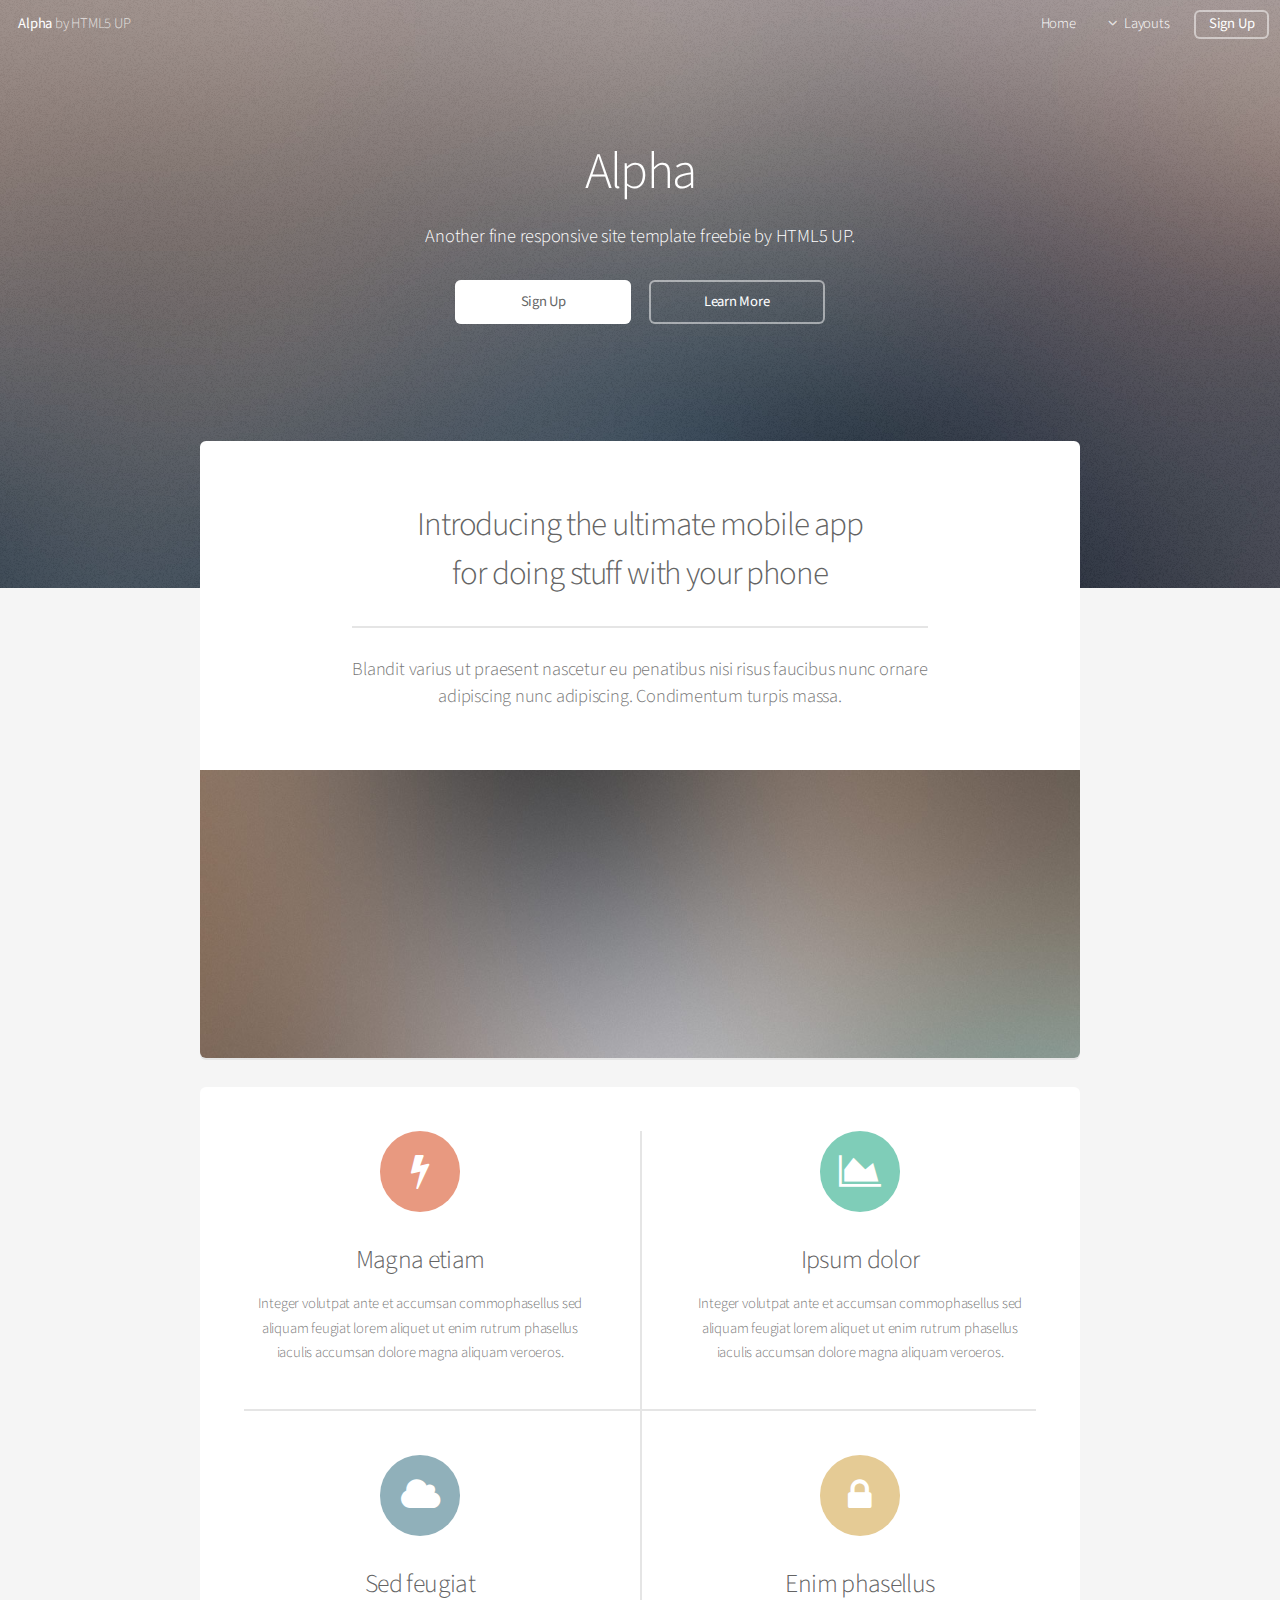
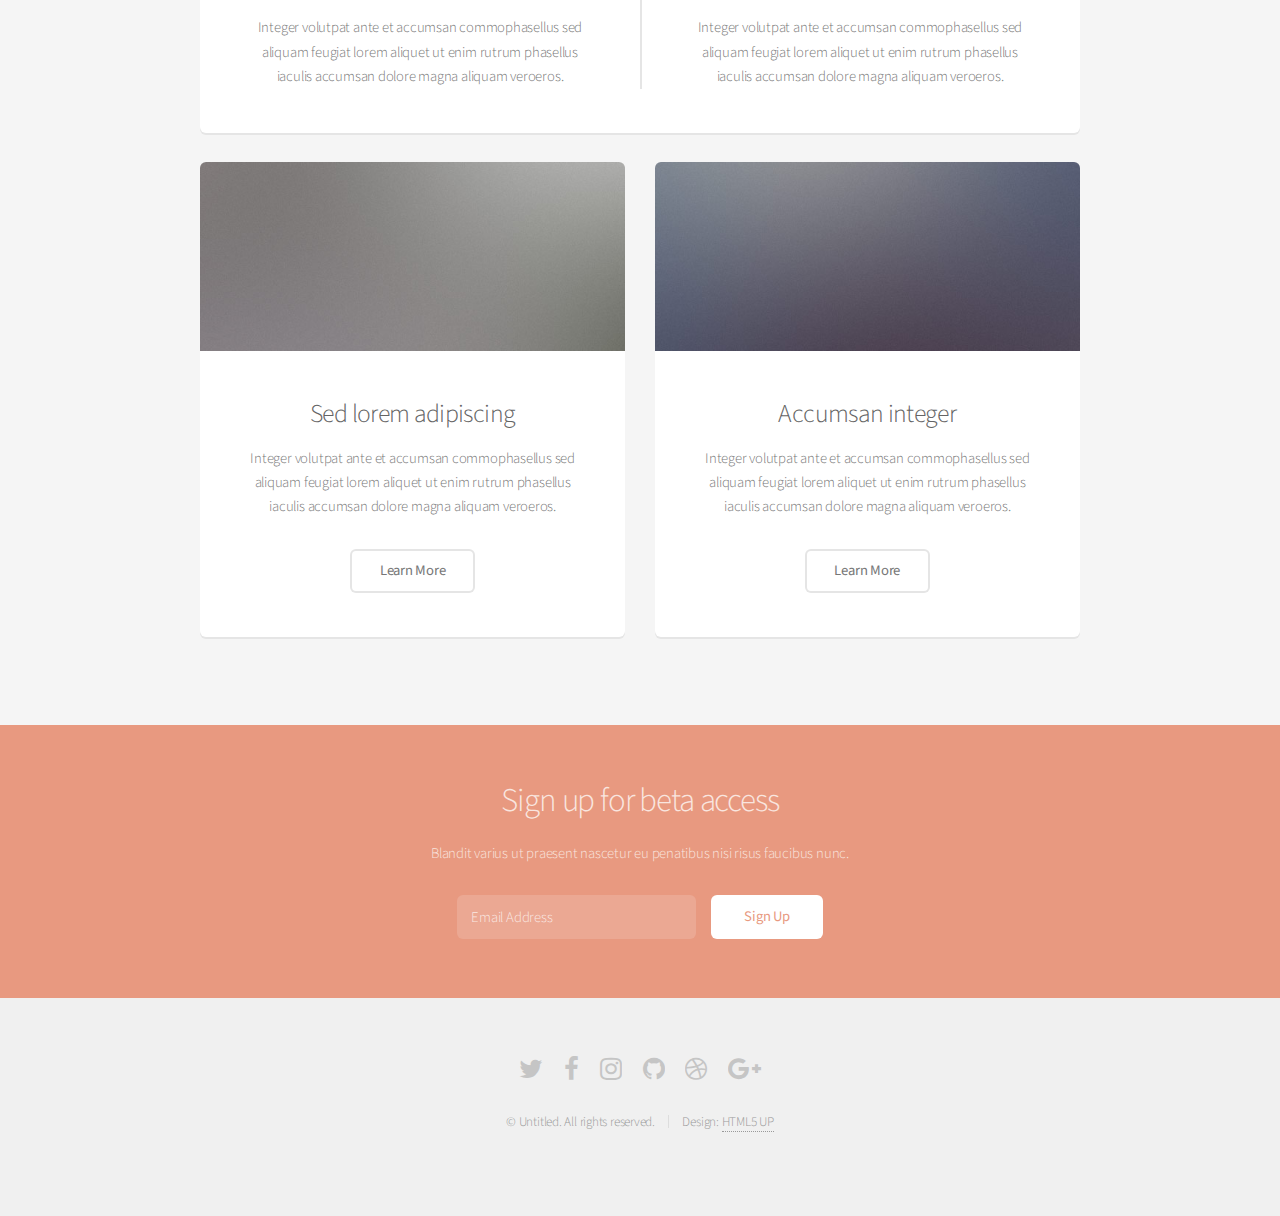
==== commit fee4fdc4: "changed layout" ====
--- a/index.html
+++ b/index.html
@@ -1,12 +1,12 @@
 <!DOCTYPE HTML>
 <!--
 	Alpha by HTML5 UP
-	html5up.net | @n33co
+	html5up.net | @ajlkn
 	Free for personal and commercial use under the CCA 3.0 license (html5up.net/license)
 -->
 <html>
 	<head>
-		<title>Intertech Ireland</title>
+		<title>Alpha by HTML5 UP</title>
 		<meta charset="utf-8" />
 		<meta name="viewport" content="width=device-width, initial-scale=1" />
 		<!--[if lte IE 8]><script src="assets/js/ie/html5shiv.js"></script><![endif]-->
@@ -14,63 +14,112 @@
 		<!--[if lte IE 8]><link rel="stylesheet" href="assets/css/ie8.css" /><![endif]-->
 	</head>
 	<body class="landing">
-
-<!-- Footer -->
-				<footer id="footer">
-					<ul class="icons">
-						<li><a href="#" class="icon fa-twitter"><span class="label">Twitter</span></a></li>
-						<li><a href="#" class="icon fa-facebook"><span class="label">Facebook</span></a></li>
-						<li><a href="#" class="icon fa-instagram"><span class="label">Instagram</span></a></li>
-					</ul>
-					<ul class="icons">
-					<li></li>
-					<li></li>
-				</ul>
-				</footer>
-
-
-
 		<div id="page-wrapper">
 
 			<!-- Header -->
+				<header id="header" class="alt">
+					<h1><a href="index.html">Alpha</a> by HTML5 UP</h1>
+					<nav id="nav">
+						<ul>
+							<li><a href="index.html">Home</a></li>
+							<li>
+								<a href="#" class="icon fa-angle-down">Layouts</a>
+								<ul>
+									<li><a href="generic.html">Generic</a></li>
+									<li><a href="contact.html">Contact</a></li>
+									<li><a href="elements.html">Elements</a></li>
+									<li>
+										<a href="#">Submenu</a>
+										<ul>
+											<li><a href="#">Option One</a></li>
+											<li><a href="#">Option Two</a></li>
+											<li><a href="#">Option Three</a></li>
+											<li><a href="#">Option Four</a></li>
+										</ul>
+									</li>
+								</ul>
+							</li>
+							<li><a href="#" class="button">Sign Up</a></li>
+						</ul>
+					</nav>
+				</header>
+
 			<!-- Banner -->
-				
+				<section id="banner">
+					<h2>Alpha</h2>
+					<p>Another fine responsive site template freebie by HTML5 UP.</p>
+					<ul class="actions">
+						<li><a href="#" class="button special">Sign Up</a></li>
+						<li><a href="#" class="button">Learn More</a></li>
+					</ul>
+				</section>
 
 			<!-- Main -->
 				<section id="main" class="container">
 
-					
-					
+					<section class="box special">
+						<header class="major">
+							<h2>Introducing the ultimate mobile app
+							<br />
+							for doing stuff with your phone</h2>
+							<p>Blandit varius ut praesent nascetur eu penatibus nisi risus faucibus nunc ornare<br />
+							adipiscing nunc adipiscing. Condimentum turpis massa.</p>
+						</header>
+						<span class="image featured"><img src="images/pic01.jpg" alt="" /></span>
+					</section>
 
 					<section class="box special features">
-						<span class="image featured"><img src="images/banner.jpg" alt="" /></span>
 						<div class="features-row">
 							<section>
-								<span class="icon major fa-group accent2"></span>
-								<h3>about us</h3>
-								<p>Currently Airbnb, Twitter, Google, Facebook and LinkedIn are represented on the Irish organising committee. We are also working closely with InterTech UK.</p>
+								<span class="icon major fa-bolt accent2"></span>
+								<h3>Magna etiam</h3>
+								<p>Integer volutpat ante et accumsan commophasellus sed aliquam feugiat lorem aliquet ut enim rutrum phasellus iaculis accumsan dolore magna aliquam veroeros.</p>
 							</section>
 							<section>
-								<span class="icon major fa-cloud accent3"></span>
-								<h3>our mision</h3>
+								<span class="icon major fa-area-chart accent3"></span>
+								<h3>Ipsum dolor</h3>
 								<p>Integer volutpat ante et accumsan commophasellus sed aliquam feugiat lorem aliquet ut enim rutrum phasellus iaculis accumsan dolore magna aliquam veroeros.</p>
 							</section>
 						</div>
 						<div class="features-row">
 							<section>
-								<span class="icon major fa-glass accent4"></span>
-								<h3>events</h3>
+								<span class="icon major fa-cloud accent4"></span>
+								<h3>Sed feugiat</h3>
 								<p>Integer volutpat ante et accumsan commophasellus sed aliquam feugiat lorem aliquet ut enim rutrum phasellus iaculis accumsan dolore magna aliquam veroeros.</p>
 							</section>
 							<section>
-								<span class="icon major fa-map accent5"></span>
-								<h3>contact us</h3>
+								<span class="icon major fa-lock accent5"></span>
+								<h3>Enim phasellus</h3>
 								<p>Integer volutpat ante et accumsan commophasellus sed aliquam feugiat lorem aliquet ut enim rutrum phasellus iaculis accumsan dolore magna aliquam veroeros.</p>
 							</section>
 						</div>
 					</section>
 
-					
+					<div class="row">
+						<div class="6u 12u(narrower)">
+
+							<section class="box special">
+								<span class="image featured"><img src="images/pic02.jpg" alt="" /></span>
+								<h3>Sed lorem adipiscing</h3>
+								<p>Integer volutpat ante et accumsan commophasellus sed aliquam feugiat lorem aliquet ut enim rutrum phasellus iaculis accumsan dolore magna aliquam veroeros.</p>
+								<ul class="actions">
+									<li><a href="#" class="button alt">Learn More</a></li>
+								</ul>
+							</section>
+
+						</div>
+						<div class="6u 12u(narrower)">
+
+							<section class="box special">
+								<span class="image featured"><img src="images/pic03.jpg" alt="" /></span>
+								<h3>Accumsan integer</h3>
+								<p>Integer volutpat ante et accumsan commophasellus sed aliquam feugiat lorem aliquet ut enim rutrum phasellus iaculis accumsan dolore magna aliquam veroeros.</p>
+								<ul class="actions">
+									<li><a href="#" class="button alt">Learn More</a></li>
+								</ul>
+							</section>
+
+						</div>
 					</div>
 
 				</section>
@@ -78,7 +127,9 @@
 			<!-- CTA -->
 				<section id="cta">
 
-					<h2>get the latest news</h2>
+					<h2>Sign up for beta access</h2>
+					<p>Blandit varius ut praesent nascetur eu penatibus nisi risus faucibus nunc.</p>
+
 					<form>
 						<div class="row uniform 50%">
 							<div class="8u 12u(mobilep)">
@@ -91,6 +142,22 @@
 					</form>
 
 				</section>
+
+			<!-- Footer -->
+				<footer id="footer">
+					<ul class="icons">
+						<li><a href="#" class="icon fa-twitter"><span class="label">Twitter</span></a></li>
+						<li><a href="#" class="icon fa-facebook"><span class="label">Facebook</span></a></li>
+						<li><a href="#" class="icon fa-instagram"><span class="label">Instagram</span></a></li>
+						<li><a href="#" class="icon fa-github"><span class="label">Github</span></a></li>
+						<li><a href="#" class="icon fa-dribbble"><span class="label">Dribbble</span></a></li>
+						<li><a href="#" class="icon fa-google-plus"><span class="label">Google+</span></a></li>
+					</ul>
+					<ul class="copyright">
+						<li>&copy; Untitled. All rights reserved.</li><li>Design: <a href="http://html5up.net">HTML5 UP</a></li>
+					</ul>
+				</footer>
+
 		</div>
 
 		<!-- Scripts -->
--- a/assets/css/main.css
+++ b/assets/css/main.css
@@ -1,9 +1,9 @@
 @import url("font-awesome.min.css");
-@import url("http://fonts.googleapis.com/css?family=Source+Sans+Pro:300,400,300italic,400italic");
+@import url("https://fonts.googleapis.com/css?family=Source+Sans+Pro:300,400,300italic,400italic");
 
 /*
 	Alpha by HTML5 UP
-	html5up.net | @n33co
+	html5up.net | @ajlkn
 	Free for personal and commercial use under the CCA 3.0 license (html5up.net/license)
 */
 
--- a/assets/css/ie8.css
+++ b/assets/css/ie8.css
@@ -1,6 +1,6 @@
 /*
 	Alpha by HTML5 UP
-	html5up.net | @n33co
+	html5up.net | @ajlkn
 	Free for personal and commercial use under the CCA 3.0 license (html5up.net/license)
 */
 
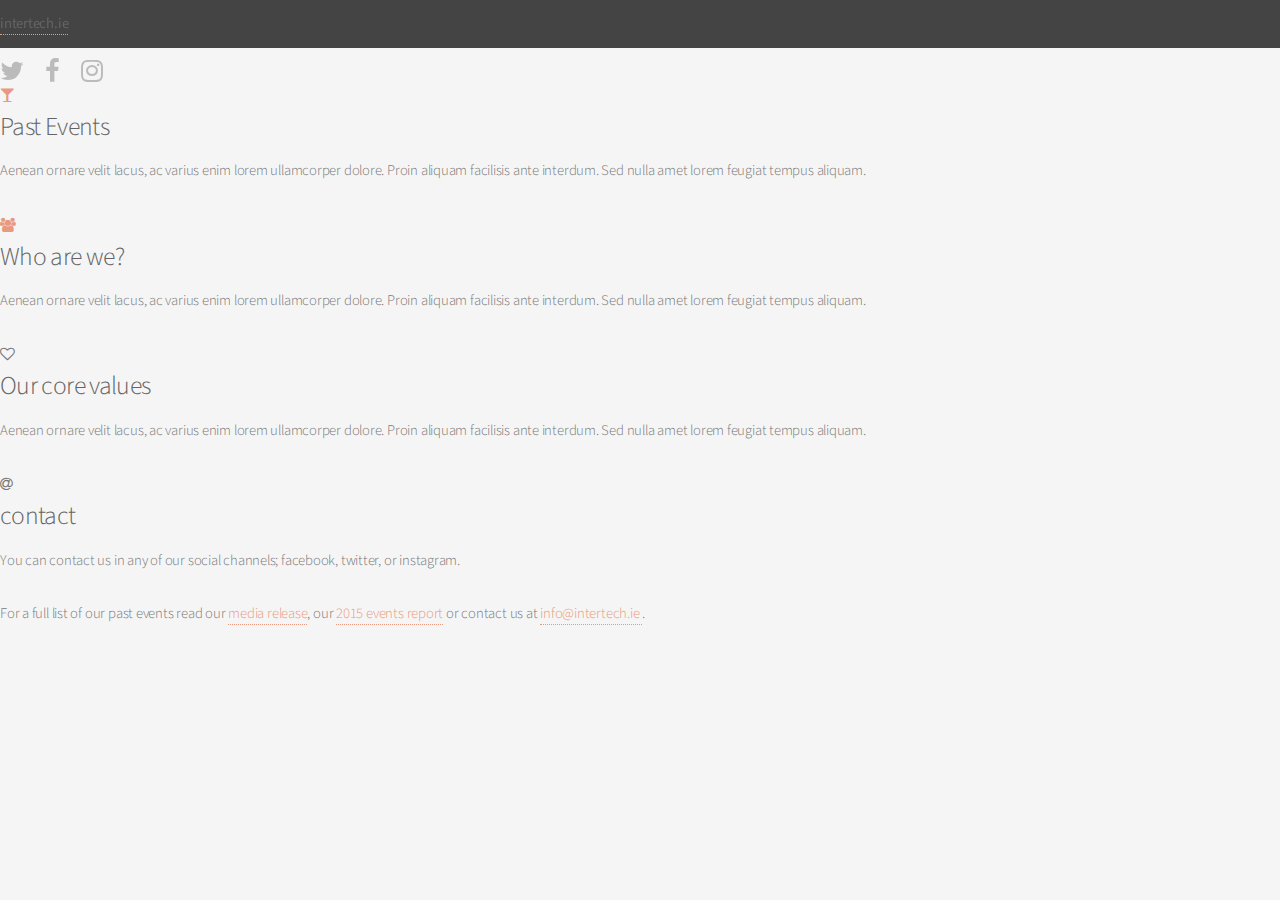
==== commit 47fc2e0d: "adding pictures and events descriptions" ====
--- a/index.html
+++ b/index.html
@@ -1,173 +1,103 @@
 <!DOCTYPE HTML>
 <!--
-	Alpha by HTML5 UP
+	Editorial by HTML5 UP
 	html5up.net | @ajlkn
 	Free for personal and commercial use under the CCA 3.0 license (html5up.net/license)
 -->
 <html>
 	<head>
-		<title>Alpha by HTML5 UP</title>
+		<title>Intertech Ireland</title>
 		<meta charset="utf-8" />
-		<meta name="viewport" content="width=device-width, initial-scale=1" />
+		<meta name="viewport" content="width=device-width, initial-scale=1, user-scalable=no" />
 		<!--[if lte IE 8]><script src="assets/js/ie/html5shiv.js"></script><![endif]-->
 		<link rel="stylesheet" href="assets/css/main.css" />
+		<!--[if lte IE 9]><link rel="stylesheet" href="assets/css/ie9.css" /><![endif]-->
 		<!--[if lte IE 8]><link rel="stylesheet" href="assets/css/ie8.css" /><![endif]-->
 	</head>
-	<body class="landing">
-		<div id="page-wrapper">
+	<body>
 
-			<!-- Header -->
-				<header id="header" class="alt">
-					<h1><a href="index.html">Alpha</a> by HTML5 UP</h1>
-					<nav id="nav">
-						<ul>
-							<li><a href="index.html">Home</a></li>
-							<li>
-								<a href="#" class="icon fa-angle-down">Layouts</a>
-								<ul>
-									<li><a href="generic.html">Generic</a></li>
-									<li><a href="contact.html">Contact</a></li>
-									<li><a href="elements.html">Elements</a></li>
-									<li>
-										<a href="#">Submenu</a>
-										<ul>
-											<li><a href="#">Option One</a></li>
-											<li><a href="#">Option Two</a></li>
-											<li><a href="#">Option Three</a></li>
-											<li><a href="#">Option Four</a></li>
-										</ul>
-									</li>
-								</ul>
-							</li>
-							<li><a href="#" class="button">Sign Up</a></li>
-						</ul>
-					</nav>
-				</header>
+		<!-- Wrapper -->
+			<div id="wrapper">
 
-			<!-- Banner -->
-				<section id="banner">
-					<h2>Alpha</h2>
-					<p>Another fine responsive site template freebie by HTML5 UP.</p>
-					<ul class="actions">
-						<li><a href="#" class="button special">Sign Up</a></li>
-						<li><a href="#" class="button">Learn More</a></li>
-					</ul>
-				</section>
 
-			<!-- Main -->
-				<section id="main" class="container">
 
-					<section class="box special">
-						<header class="major">
-							<h2>Introducing the ultimate mobile app
-							<br />
-							for doing stuff with your phone</h2>
-							<p>Blandit varius ut praesent nascetur eu penatibus nisi risus faucibus nunc ornare<br />
-							adipiscing nunc adipiscing. Condimentum turpis massa.</p>
-						</header>
-						<span class="image featured"><img src="images/pic01.jpg" alt="" /></span>
-					</section>
+				<!-- Main -->
+					<div id="main">
+						<div class="inner">
 
-					<section class="box special features">
-						<div class="features-row">
-							<section>
-								<span class="icon major fa-bolt accent2"></span>
-								<h3>Magna etiam</h3>
-								<p>Integer volutpat ante et accumsan commophasellus sed aliquam feugiat lorem aliquet ut enim rutrum phasellus iaculis accumsan dolore magna aliquam veroeros.</p>
-							</section>
-							<section>
-								<span class="icon major fa-area-chart accent3"></span>
-								<h3>Ipsum dolor</h3>
-								<p>Integer volutpat ante et accumsan commophasellus sed aliquam feugiat lorem aliquet ut enim rutrum phasellus iaculis accumsan dolore magna aliquam veroeros.</p>
-							</section>
-						</div>
-						<div class="features-row">
-							<section>
-								<span class="icon major fa-cloud accent4"></span>
-								<h3>Sed feugiat</h3>
-								<p>Integer volutpat ante et accumsan commophasellus sed aliquam feugiat lorem aliquet ut enim rutrum phasellus iaculis accumsan dolore magna aliquam veroeros.</p>
-							</section>
-							<section>
-								<span class="icon major fa-lock accent5"></span>
-								<h3>Enim phasellus</h3>
-								<p>Integer volutpat ante et accumsan commophasellus sed aliquam feugiat lorem aliquet ut enim rutrum phasellus iaculis accumsan dolore magna aliquam veroeros.</p>
-							</section>
-						</div>
-					</section>
 
-					<div class="row">
-						<div class="6u 12u(narrower)">
+								<!-- Header -->
+								<header id="header">
+									<a href="index.html" class="logo"><strong>intertech.ie </strong></a>
+									<ul class="icons">
+										<li><a href="#" class="icon fa-twitter"><span class="label">Twitter</span></a></li>
+										<li><a href="#" class="icon fa-facebook"><span class="label">Facebook</span></a></li>
+										<li><a href="#" class="icon fa-instagram"><span class="label">Instagram</span></a></li>
+						
+									</ul>
+								</header>
+							
 
-							<section class="box special">
-								<span class="image featured"><img src="images/pic02.jpg" alt="" /></span>
-								<h3>Sed lorem adipiscing</h3>
-								<p>Integer volutpat ante et accumsan commophasellus sed aliquam feugiat lorem aliquet ut enim rutrum phasellus iaculis accumsan dolore magna aliquam veroeros.</p>
-								<ul class="actions">
-									<li><a href="#" class="button alt">Learn More</a></li>
-								</ul>
-							</section>
+
+								<!-- Content -->
+								<section>
+									
+								<a href="index.html"><span class="image main"><img src="images/banner.png" alt="" /></span></a>
+									
+								</section>
+
+						
+							<!-- Section -->
+								<section>
+									
+									<div class="features">
+										<article>
+											
+											<a href="events.html" class="icon fa-glass"><span class="label">Twitter</span></a>
+											<div class="content">
+												<h3>Past Events</h3>
+												<p>Aenean ornare velit lacus, ac varius enim lorem ullamcorper dolore. Proin aliquam facilisis ante interdum. Sed nulla amet lorem feugiat tempus aliquam.</p>
+											</div>
+										</article>
+										<article>
+											<a href="us.html" class="icon fa-group"><span class="label">Twitter</span></a>
+											<div class="content">
+												<h3>Who are we?</h3>
+												<p>Aenean ornare velit lacus, ac varius enim lorem ullamcorper dolore. Proin aliquam facilisis ante interdum. Sed nulla amet lorem feugiat tempus aliquam.</p>
+											</div>
+										</article>
+										<article>
+											<span class="icon fa-heart-o fa"></span>
+											<div class="content">
+												<h3>Our core values</h3>
+												<p>Aenean ornare velit lacus, ac varius enim lorem ullamcorper dolore. Proin aliquam facilisis ante interdum. Sed nulla amet lorem feugiat tempus aliquam.</p>
+											</div>
+										</article>
+										<article>
+											<span class="icon fa-at"></span>
+											<div class="content">
+												<h3>contact</h3>
+												<p>You can contact us in any of our social channels; facebook, twitter, or instagram.
+
+											<p>For a full list of our past events read our <a href="..files/portfolio.pdf"> media release</a>, our <a href="files/2015-events-report.pdf"> 2015 events report</a> or contact us at <a mailto="info@intertech.ie"> info@intertech.ie </a> .</p>										
+											</div>
+
+
+										</article>
+									</div>
+								</section>
+
+								<section>
+						
+								</section>
 
 						</div>
-						<div class="6u 12u(narrower)">
 
-							<section class="box special">
-								<span class="image featured"><img src="images/pic03.jpg" alt="" /></span>
-								<h3>Accumsan integer</h3>
-								<p>Integer volutpat ante et accumsan commophasellus sed aliquam feugiat lorem aliquet ut enim rutrum phasellus iaculis accumsan dolore magna aliquam veroeros.</p>
-								<ul class="actions">
-									<li><a href="#" class="button alt">Learn More</a></li>
-								</ul>
-							</section>
 
-						</div>
 					</div>
 
-				</section>
+				
 
-			<!-- CTA -->
-				<section id="cta">
-
-					<h2>Sign up for beta access</h2>
-					<p>Blandit varius ut praesent nascetur eu penatibus nisi risus faucibus nunc.</p>
-
-					<form>
-						<div class="row uniform 50%">
-							<div class="8u 12u(mobilep)">
-								<input type="email" name="email" id="email" placeholder="Email Address" />
-							</div>
-							<div class="4u 12u(mobilep)">
-								<input type="submit" value="Sign Up" class="fit" />
-							</div>
-						</div>
-					</form>
-
-				</section>
-
-			<!-- Footer -->
-				<footer id="footer">
-					<ul class="icons">
-						<li><a href="#" class="icon fa-twitter"><span class="label">Twitter</span></a></li>
-						<li><a href="#" class="icon fa-facebook"><span class="label">Facebook</span></a></li>
-						<li><a href="#" class="icon fa-instagram"><span class="label">Instagram</span></a></li>
-						<li><a href="#" class="icon fa-github"><span class="label">Github</span></a></li>
-						<li><a href="#" class="icon fa-dribbble"><span class="label">Dribbble</span></a></li>
-						<li><a href="#" class="icon fa-google-plus"><span class="label">Google+</span></a></li>
-					</ul>
-					<ul class="copyright">
-						<li>&copy; Untitled. All rights reserved.</li><li>Design: <a href="http://html5up.net">HTML5 UP</a></li>
-					</ul>
-				</footer>
-
-		</div>
-
-		<!-- Scripts -->
-			<script src="assets/js/jquery.min.js"></script>
-			<script src="assets/js/jquery.dropotron.min.js"></script>
-			<script src="assets/js/jquery.scrollgress.min.js"></script>
-			<script src="assets/js/skel.min.js"></script>
-			<script src="assets/js/util.js"></script>
-			<!--[if lte IE 8]><script src="assets/js/ie/respond.min.js"></script><![endif]-->
-			<script src="assets/js/main.js"></script>
-
+			</div>
 	</body>
 </html>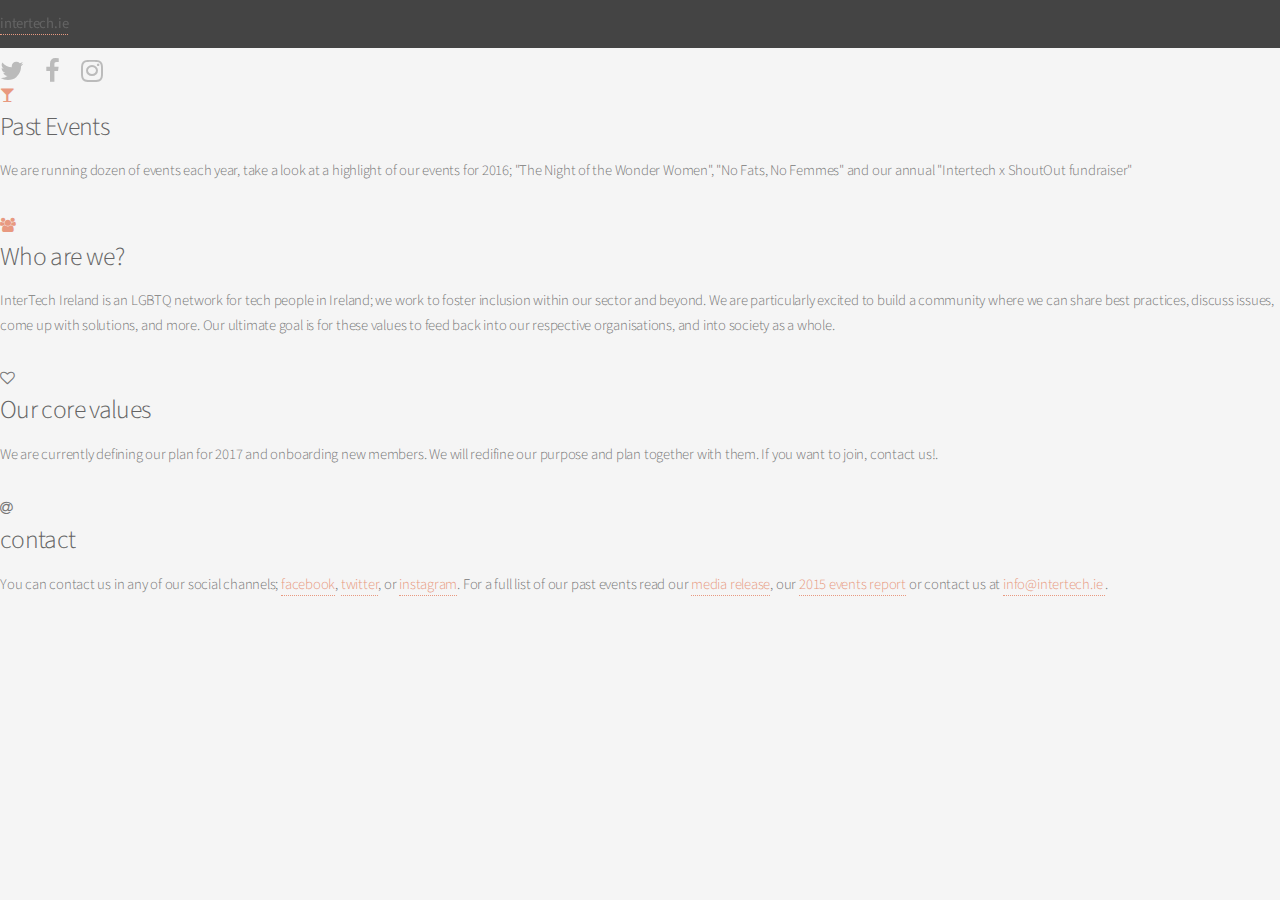
==== commit 312873aa: "change us and updated daniel's bio" ====
--- a/index.html
+++ b/index.html
@@ -30,9 +30,9 @@
 								<header id="header">
 									<a href="index.html" class="logo"><strong>intertech.ie </strong></a>
 									<ul class="icons">
-										<li><a href="#" class="icon fa-twitter"><span class="label">Twitter</span></a></li>
-										<li><a href="#" class="icon fa-facebook"><span class="label">Facebook</span></a></li>
-										<li><a href="#" class="icon fa-instagram"><span class="label">Instagram</span></a></li>
+										<li><a href="http://www.twitter.com/intertechIRL" class="icon fa-twitter"><span class="label">Twitter</span></a></li>
+										<li><a href="https://www.facebook.com/intertechIrl" class="icon fa-facebook"><span class="label">Facebook</span></a></li>
+										<li><a href="http://instagram.com/intertechirl" class="icon fa-instagram"><span class="label">Instagram</span></a></li>
 						
 									</ul>
 								</header>
@@ -56,30 +56,30 @@
 											<a href="events.html" class="icon fa-glass"><span class="label">Twitter</span></a>
 											<div class="content">
 												<h3>Past Events</h3>
-												<p>Aenean ornare velit lacus, ac varius enim lorem ullamcorper dolore. Proin aliquam facilisis ante interdum. Sed nulla amet lorem feugiat tempus aliquam.</p>
+												<p>We are running dozen of events each year, take a look at a highlight of our events for 2016; "The Night of the Wonder Women", "No Fats, No Femmes" and our annual "Intertech x ShoutOut fundraiser" </p>
 											</div>
 										</article>
 										<article>
 											<a href="us.html" class="icon fa-group"><span class="label">Twitter</span></a>
 											<div class="content">
 												<h3>Who are we?</h3>
-												<p>Aenean ornare velit lacus, ac varius enim lorem ullamcorper dolore. Proin aliquam facilisis ante interdum. Sed nulla amet lorem feugiat tempus aliquam.</p>
+												<p>InterTech Ireland is an LGBTQ network for tech people in Ireland; we work to foster inclusion within our sector and beyond. We are particularly excited to build a community where we can share best practices, discuss issues, come up with solutions, and more. Our ultimate goal is for these values to feed back into our respective organisations, and into society as a whole.
+
+</p>
 											</div>
 										</article>
 										<article>
 											<span class="icon fa-heart-o fa"></span>
 											<div class="content">
 												<h3>Our core values</h3>
-												<p>Aenean ornare velit lacus, ac varius enim lorem ullamcorper dolore. Proin aliquam facilisis ante interdum. Sed nulla amet lorem feugiat tempus aliquam.</p>
+												<p>We are currently defining our plan for 2017 and onboarding new members. We will redifine our purpose and plan together with them. If you want to join, contact us!.</p>
 											</div>
 										</article>
 										<article>
 											<span class="icon fa-at"></span>
 											<div class="content">
 												<h3>contact</h3>
-												<p>You can contact us in any of our social channels; facebook, twitter, or instagram.
-
-											<p>For a full list of our past events read our <a href="..files/portfolio.pdf"> media release</a>, our <a href="files/2015-events-report.pdf"> 2015 events report</a> or contact us at <a mailto="info@intertech.ie"> info@intertech.ie </a> .</p>										
+												<p>You can contact us in any of our social channels; <a href="http://facebook.com/intertechIrl"> facebook</a>, <a href="http:www.twitter.com/intertechIRL"> twitter</a>, or <a href="www.instagram.com/intertechIrl"> instagram</a>. For a full list of our past events read our <a href="files/portfolio.pdf"> media release</a>, our <a href="files/2015-events-report.pdf"> 2015 events report</a> or contact us at <a mailto="info@intertech.ie"> info@intertech.ie </a> .</p>										
 											</div>
 
 
